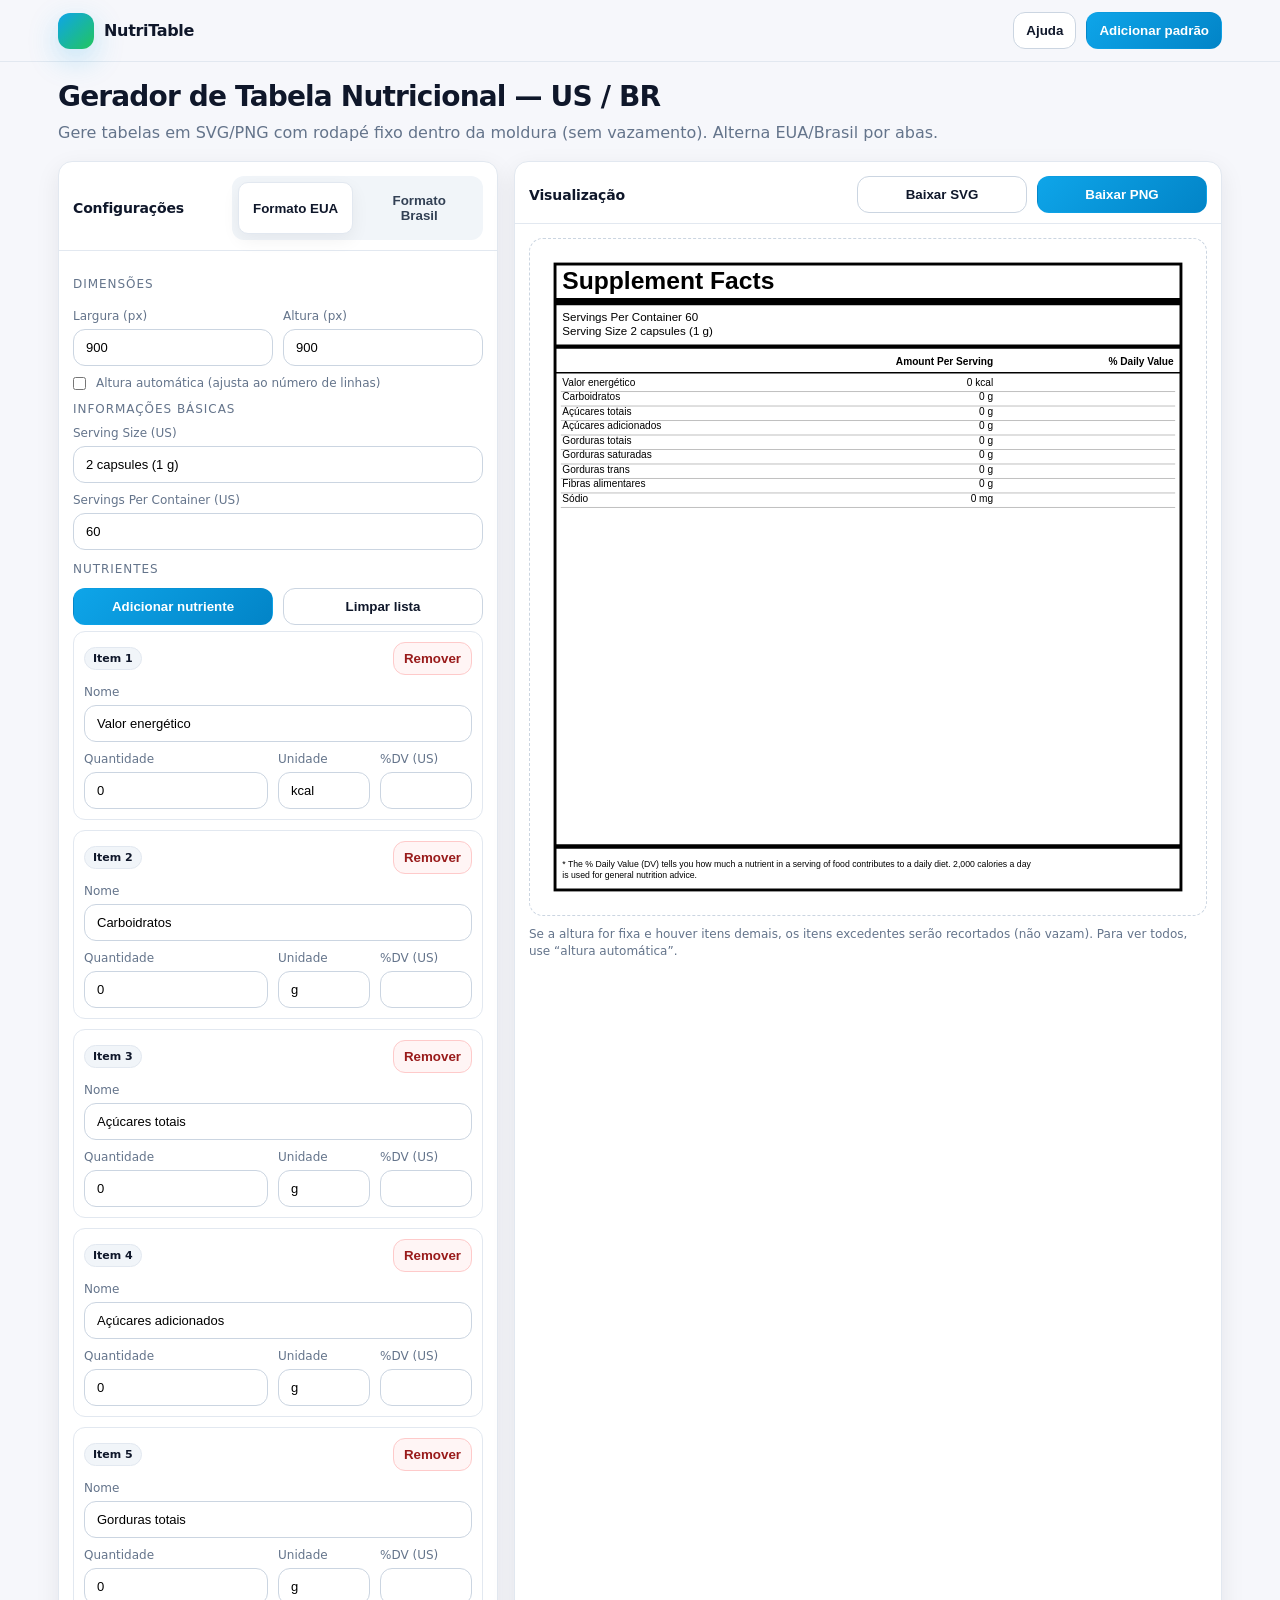
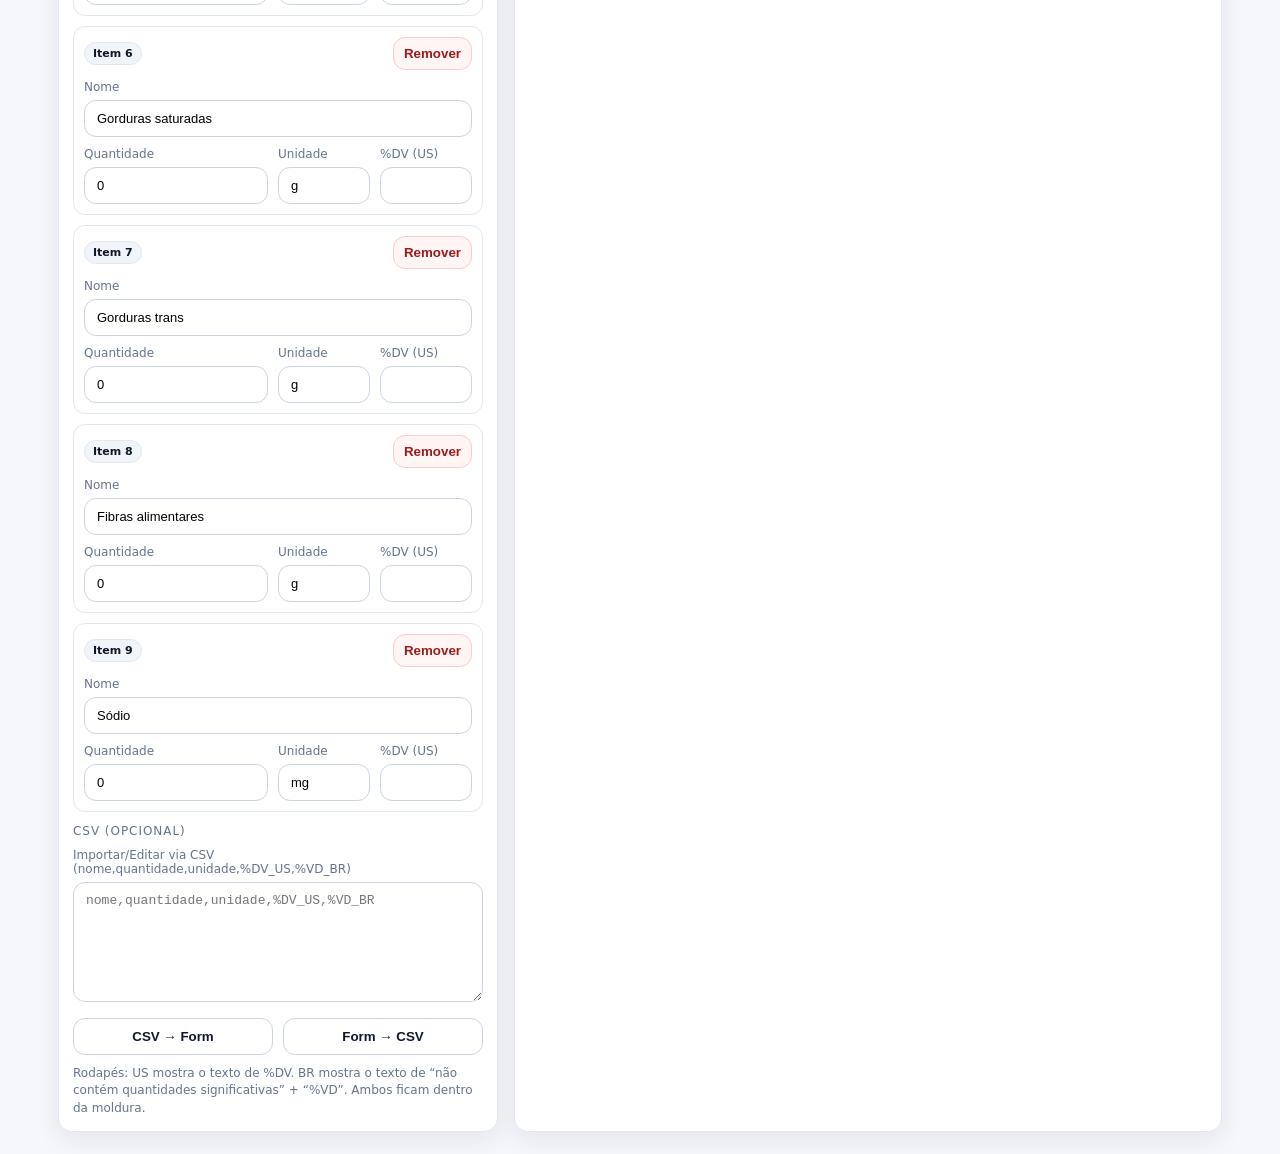
==== index.html @ 5699f21e "first commit" ====
<!DOCTYPE html>
<html lang="pt-BR">
    <head>
        <meta charset="utf-8" />
        <meta name="viewport" content="width=device-width,initial-scale=1" />
        <title>NutriTable — Gerador US/BR (SVG + PNG)</title>
        <style>
            :root {
                --bg: #f6f7fb;
                --panel: #ffffff;
                --text: #0f172a;
                --muted: #64748b;
                --border: #e2e8f0;
                --border2: #cbd5e1;
                --brand: #0ea5e9;
                --brand2: #0284c7;
                --radius: 14px;
                --shadow: 0 8px 24px rgba(15, 23, 42, 0.08);
                --gap: 16px;
            }
            * {
                box-sizing: border-box;
            }
            html,
            body {
                height: 100%;
            }
            body {
                margin: 0;
                font-family: ui-sans-serif, system-ui, -apple-system, Segoe UI,
                    Roboto, Arial, Helvetica, sans-serif;
                background: var(--bg);
                color: var(--text);
                overflow-x: hidden;
            }
            .container {
                max-width: 1200px;
                margin: 0 auto;
                padding: 18px;
            }
            header {
                position: sticky;
                top: 0;
                z-index: 10;
                background: rgba(246, 247, 251, 0.85);
                backdrop-filter: blur(10px);
                border-bottom: 1px solid var(--border);
            }
            .nav {
                display: flex;
                align-items: center;
                justify-content: space-between;
                gap: 12px;
                padding: 12px 18px;
                max-width: 1200px;
                margin: 0 auto;
            }
            .logo {
                display: flex;
                align-items: center;
                gap: 10px;
                font-weight: 800;
                letter-spacing: -0.02em;
            }
            .logoMark {
                width: 36px;
                height: 36px;
                border-radius: 12px;
                background: linear-gradient(135deg, var(--brand), #22c55e);
                box-shadow: 0 10px 30px rgba(14, 165, 233, 0.25);
            }
            .navRight {
                display: flex;
                gap: 10px;
                align-items: center;
            }
            .btn {
                border: 1px solid var(--border2);
                background: #fff;
                color: var(--text);
                padding: 10px 12px;
                border-radius: 12px;
                cursor: pointer;
                font-weight: 650;
            }
            .btnPrimary {
                border-color: transparent;
                background: linear-gradient(
                    135deg,
                    var(--brand),
                    var(--brand2)
                );
                color: #fff;
            }

            .hero {
                padding: 18px 18px 8px;
            }
            .hero h1 {
                margin: 0;
                font-size: 28px;
                letter-spacing: -0.03em;
            }
            .hero p {
                margin: 8px 0 0;
                color: var(--muted);
                line-height: 1.5;
            }

            .app {
                display: grid;
                grid-template-columns: 440px 1fr;
                gap: var(--gap);
                padding: 8px 18px 22px;
            }
            .card {
                background: var(--panel);
                border: 1px solid var(--border);
                border-radius: var(--radius);
                box-shadow: var(--shadow);
                min-width: 0;
            }
            .cardHeader {
                padding: 14px 14px 10px;
                border-bottom: 1px solid var(--border);
                display: flex;
                align-items: center;
                justify-content: space-between;
                gap: 10px;
            }
            .cardHeader h2 {
                margin: 0;
                font-size: 14px;
                letter-spacing: -0.01em;
            }
            .cardBody {
                padding: 14px;
            }

            .tabs {
                display: flex;
                gap: 8px;
                background: #f1f5f9;
                padding: 6px;
                border-radius: 12px;
            }
            .tab {
                flex: 1;
                border: 1px solid transparent;
                background: transparent;
                padding: 10px 12px;
                border-radius: 10px;
                font-weight: 700;
                cursor: pointer;
                color: #334155;
            }
            .tab.active {
                background: #fff;
                border-color: var(--border);
                box-shadow: 0 6px 18px rgba(15, 23, 42, 0.06);
                color: #0f172a;
            }

            .sectionTitle {
                margin: 12px 0 8px;
                font-size: 12px;
                color: var(--muted);
                text-transform: uppercase;
                letter-spacing: 0.08em;
            }
            label {
                display: block;
                font-size: 12px;
                color: var(--muted);
                margin: 10px 0 6px;
            }
            input,
            select,
            textarea {
                width: 100%;
                padding: 10px 12px;
                border: 1px solid var(--border2);
                border-radius: 12px;
                font-size: 13px;
                outline: none;
                background: #fff;
            }
            input:focus,
            select:focus,
            textarea:focus {
                border-color: rgba(14, 165, 233, 0.6);
                box-shadow: 0 0 0 4px rgba(14, 165, 233, 0.14);
            }
            textarea {
                min-height: 120px;
                resize: vertical;
                font-family: ui-monospace, SFMono-Regular, Menlo, Monaco,
                    Consolas, "Liberation Mono", monospace;
            }

            .row2 {
                display: grid;
                grid-template-columns: 1fr 1fr;
                gap: 10px;
            }
            .row3 {
                display: grid;
                grid-template-columns: 2fr 1fr 1fr;
                gap: 10px;
            }

            .nutrientList {
                display: flex;
                flex-direction: column;
                gap: 10px;
                margin-top: 6px;
            }
            .nutrientItem {
                border: 1px solid var(--border);
                border-radius: 12px;
                padding: 10px;
                background: #fff;
            }
            .nutrientItemTop {
                display: flex;
                align-items: center;
                justify-content: space-between;
                gap: 10px;
                margin-bottom: 8px;
            }
            .pill {
                font-size: 11px;
                color: #0f172a;
                background: #f1f5f9;
                border: 1px solid var(--border);
                padding: 4px 8px;
                border-radius: 999px;
                font-weight: 650;
            }
            .btnSmall {
                padding: 8px 10px;
                border-radius: 12px;
                border: 1px solid var(--border2);
                background: #fff;
                cursor: pointer;
                font-weight: 650;
            }
            .btnDanger {
                border-color: #fecaca;
                background: #fff5f5;
                color: #991b1b;
            }

            .actions {
                display: grid;
                grid-template-columns: 1fr 1fr;
                gap: 10px;
                margin-top: 12px;
            }
            .note {
                margin-top: 10px;
                color: var(--muted);
                font-size: 12px;
                line-height: 1.45;
            }

            .previewBox {
                border: 1px dashed var(--border2);
                border-radius: var(--radius);
                background: #fff;
                padding: 12px;
                overflow: auto;
                min-height: 70vh;
                max-height: 80vh;
                -webkit-overflow-scrolling: touch;
            }
            .previewBox svg {
                display: block;
                max-width: 100%;
                height: auto;
            }

            .downloads {
                display: flex;
                gap: 10px;
                flex-wrap: wrap;
            }
            .downloads .btn {
                flex: 1;
                min-width: 170px;
            }

            @media (max-width: 1080px) {
                .app {
                    grid-template-columns: 1fr;
                }
                .previewBox {
                    min-height: 520px;
                }
            }
        </style>
    </head>
    <body>
        <header>
            <div class="nav">
                <div class="logo">
                    <div class="logoMark"></div>
                    <div>NutriTable</div>
                </div>
                <div class="navRight">
                    <button class="btn" id="helpBtn">Ajuda</button>
                    <button class="btn btnPrimary" id="addDefaultBtn">
                        Adicionar padrão
                    </button>
                </div>
            </div>
        </header>

        <div class="container hero">
            <h1>Gerador de Tabela Nutricional — US / BR</h1>
            <p>
                Gere tabelas em SVG/PNG com rodapé fixo dentro da moldura (sem
                vazamento). Alterna EUA/Brasil por abas.
            </p>
        </div>

        <div class="container app">
            <div class="card">
                <div class="cardHeader">
                    <h2>Configurações</h2>
                    <div class="tabs" role="tablist">
                        <button class="tab active" id="tabUS" data-mode="us">
                            Formato EUA
                        </button>
                        <button class="tab" id="tabBR" data-mode="br">
                            Formato Brasil
                        </button>
                    </div>
                </div>
                <div class="cardBody">
                    <div class="sectionTitle">Dimensões</div>
                    <div class="row2">
                        <div>
                            <label>Largura (px)</label>
                            <input id="w" value="900" />
                        </div>
                        <div>
                            <label>Altura (px)</label>
                            <input id="h" value="900" />
                        </div>
                    </div>
                    <label
                        style="
                            display: flex;
                            gap: 10px;
                            align-items: center;
                            margin-top: 10px;
                        "
                    >
                        <input
                            type="checkbox"
                            id="autoH"
                            style="width: auto; margin: 0"
                        />
                        <span style="color: var(--muted); font-size: 12px"
                            >Altura automática (ajusta ao número de
                            linhas)</span
                        >
                    </label>

                    <div class="sectionTitle">Informações básicas</div>
                    <div id="basicUS">
                        <label>Serving Size (US)</label>
                        <input id="usServingSize" value="2 capsules (1 g)" />
                        <label>Servings Per Container (US)</label>
                        <input id="usServings" value="60" />
                    </div>

                    <div id="basicBR" style="display: none">
                        <label>Porção (BR)</label>
                        <input id="brPorcao" value="1 g (2 cápsulas)" />
                        <label>Porções por embalagem (BR)</label>
                        <input id="brPorcoes" value="60" />
                        <label>Medida caseira (opcional)</label>
                        <input id="brMedida" value="2 cápsulas" />
                    </div>

                    <div class="sectionTitle">Nutrientes</div>
                    <div class="actions">
                        <button class="btn btnPrimary" id="addRowBtn">
                            Adicionar nutriente
                        </button>
                        <button class="btn" id="clearBtn">Limpar lista</button>
                    </div>

                    <div class="nutrientList" id="list"></div>

                    <div class="sectionTitle">CSV (opcional)</div>
                    <label
                        >Importar/Editar via CSV
                        (nome,quantidade,unidade,%DV_US,%VD_BR)</label
                    >
                    <textarea
                        id="csv"
                        placeholder="nome,quantidade,unidade,%DV_US,%VD_BR"
                    ></textarea>
                    <div class="actions">
                        <button class="btn" id="csvToForm">CSV → Form</button>
                        <button class="btn" id="formToCSV">Form → CSV</button>
                    </div>

                    <div class="note">
                        Rodapés: US mostra o texto de %DV. BR mostra o texto de
                        “não contém quantidades significativas” + “%VD”. Ambos
                        ficam dentro da moldura.
                    </div>
                </div>
            </div>

            <div class="card">
                <div class="cardHeader">
                    <h2>Visualização</h2>
                    <div class="downloads">
                        <button class="btn" id="dlSVG">Baixar SVG</button>
                        <button class="btn btnPrimary" id="dlPNG">
                            Baixar PNG
                        </button>
                    </div>
                </div>
                <div class="cardBody">
                    <div class="previewBox" id="preview"></div>
                    <div class="note">
                        Se a altura for fixa e houver itens demais, os itens
                        excedentes serão recortados (não vazam). Para ver todos,
                        use “altura automática”.
                    </div>
                </div>
            </div>
        </div>

        <script>
            const $ = (id) => document.getElementById(id);

            // ===== util =====
            function esc(s) {
                return String(s ?? "").replace(
                    /[&<>\"]/g,
                    (c) =>
                        ({
                            "&": "&amp;",
                            "<": "&lt;",
                            ">": "&gt;",
                            '"': "&quot;",
                        }[c])
                );
            }
            function numVal(v, fallback) {
                const n = parseInt(String(v || "").trim(), 10);
                return Number.isFinite(n) ? n : fallback;
            }

            // quebra aproximada por caracteres (robusto para SVG sem medir com canvas)
            function wrapLinesByChar(text, maxChars) {
                const words = String(text || "")
                    .trim()
                    .split(/\s+/)
                    .filter(Boolean);
                const lines = [];
                let cur = "";
                for (const w of words) {
                    const test = cur ? cur + " " + w : w;
                    if (test.length > maxChars && cur) {
                        lines.push(cur);
                        cur = w;
                    } else {
                        cur = test;
                    }
                }
                if (cur) lines.push(cur);
                return lines;
            }

            function parseCSV(text) {
                const lines = String(text ?? "")
                    .replace(/\r\n/g, "\n")
                    .split(/\n|\\n/g)
                    .map((l) => l.trim())
                    .filter(Boolean);

                return lines.map((line) => {
                    const parts = line.split(",").map((x) => x.trim());
                    return {
                        name: parts[0] || "",
                        qty: parts[1] || "",
                        unit: parts[2] || "",
                        dv_us: parts[3] || "",
                        vd_br: parts[4] || "",
                    };
                });
            }

            function downloadText(filename, text) {
                const blob = new Blob([text], {
                    type: "image/svg+xml;charset=utf-8",
                });
                const url = URL.createObjectURL(blob);
                const a = document.createElement("a");
                a.href = url;
                a.download = filename;
                document.body.appendChild(a);
                a.click();
                a.remove();
                URL.revokeObjectURL(url);
            }

            async function downloadPNGFromSVG(svgString, outW, outH, filename) {
                const svgBlob = new Blob([svgString], {
                    type: "image/svg+xml;charset=utf-8",
                });
                const svgUrl = URL.createObjectURL(svgBlob);

                try {
                    const img = new Image();
                    img.crossOrigin = "anonymous";
                    await new Promise((resolve, reject) => {
                        img.onload = resolve;
                        img.onerror = reject;
                        img.src = svgUrl;
                    });

                    const canvas = document.createElement("canvas");
                    canvas.width = outW;
                    canvas.height = outH;
                    const ctx = canvas.getContext("2d");

                    // fundo branco (remova para transparência)
                    ctx.fillStyle = "#ffffff";
                    ctx.fillRect(0, 0, outW, outH);
                    ctx.drawImage(img, 0, 0, outW, outH);

                    const blob = await new Promise((resolve) =>
                        canvas.toBlob(resolve, "image/png")
                    );
                    const url = URL.createObjectURL(blob);
                    const a = document.createElement("a");
                    a.href = url;
                    a.download = filename;
                    document.body.appendChild(a);
                    a.click();
                    a.remove();
                    URL.revokeObjectURL(url);
                } finally {
                    URL.revokeObjectURL(svgUrl);
                }
            }

            // ===== state =====
            let mode = "us";
            let rows = [];

            // ===== builders com rodapé dentro (sem vazamento) =====
            function buildUS(data, width, height, useAutoHeight) {
                const pad = 18;
                const innerW = width - pad * 2;
                let y = pad;

                const rowFont = 14;
                const footerFont = 12;

                const servings = esc($("usServings").value);
                const servingSize = esc($("usServingSize").value);

                const footerTextUS =
                    "* The % Daily Value (DV) tells you how much a nutrient in a serving of food contributes to a daily diet. " +
                    "2,000 calories a day is used for general nutrition advice.";

                const maxCharsFooter = Math.max(
                    38,
                    Math.floor((innerW - 20) / 6.6)
                );
                const footerLines = wrapLinesByChar(
                    footerTextUS,
                    maxCharsFooter
                );
                const footerLineH = 16;
                const footerBlockH = 10 + footerLines.length * footerLineH + 8;

                const rowStepUS = 20;
                const ruleOffsetUS = 8;

                const lineH = 22;
                const baseH =
                    pad * 2 + 160 + data.length * lineH + footerBlockH + 60;
                const h = useAutoHeight ? baseH : Math.max(260, height);

                const bottomY = h - pad;
                const footerYTop = bottomY - footerBlockH;

                const svg = [];
                svg.push(
                    `<svg xmlns="http://www.w3.org/2000/svg" width="${width}" height="${h}" viewBox="0 0 ${width} ${h}">`
                );
                svg.push(
                    `<rect x="0" y="0" width="${width}" height="${h}" fill="#fff"/>`
                );
                svg.push(
                    `<rect x="${pad}" y="${pad}" width="${innerW}" height="${
                        h - pad * 2
                    }" fill="#fff" stroke="#000" stroke-width="4"/>`
                );

                // defs clip
                svg.push(`<defs>`);
                svg.push(`<clipPath id="clipRowsUS">`);
                svg.push(
                    `<rect id="clipRectUS" x="${pad + 6}" y="0" width="${
                        innerW - 12
                    }" height="0" />`
                );
                svg.push(`</clipPath>`);
                svg.push(`</defs>`);

                // Title
                y += 34;
                svg.push(
                    `<text x="${
                        pad + 10
                    }" y="${y}" font-family="Arial" font-size="34" font-weight="900">Supplement Facts</text>`
                );
                y += 18;
                svg.push(
                    `<line x1="${pad}" y1="${y}" x2="${
                        pad + innerW
                    }" y2="${y}" stroke="#000" stroke-width="10" />`
                );

                // Serving
                y += 26;
                svg.push(
                    `<text x="${
                        pad + 10
                    }" y="${y}" font-family="Arial" font-size="16">Servings Per Container ${servings}</text>`
                );
                y += 20;
                svg.push(
                    `<text x="${
                        pad + 10
                    }" y="${y}" font-family="Arial" font-size="16">Serving Size ${servingSize}</text>`
                );
                y += 16;
                svg.push(
                    `<line x1="${pad}" y1="${y}" x2="${
                        pad + innerW
                    }" y2="${y}" stroke="#000" stroke-width="6" />`
                );

                // Header
                y += 26;
                const col1 = pad + 10;
                const col2 = pad + innerW * 0.7;
                const col3 = pad + innerW - 10;
                svg.push(
                    `<text x="${col2}" y="${y}" font-family="Arial" font-size="14" font-weight="700" text-anchor="end">Amount Per Serving</text>`
                );
                svg.push(
                    `<text x="${col3}" y="${y}" font-family="Arial" font-size="14" font-weight="700" text-anchor="end">% Daily Value</text>`
                );
                y += 10;
                svg.push(
                    `<line x1="${pad}" y1="${y}" x2="${
                        pad + innerW
                    }" y2="${y}" stroke="#000" stroke-width="2" />`
                );

                // Rows area start
                y += 18;
                const rowsClipY = y - 16;

                svg.push(`<g clip-path="url(#clipRowsUS)">`);

                data.forEach((r) => {
                    const name = esc(r.name);
                    const amt = esc(r.qty ? `${r.qty} ${r.unit}`.trim() : "");
                    const dv = esc(r.dv_us);

                    svg.push(
                        `<text x="${col1}" y="${y}" font-family="Arial" font-size="${rowFont}">${name}</text>`
                    );
                    svg.push(
                        `<text x="${col2}" y="${y}" font-family="Arial" font-size="${rowFont}" text-anchor="end">${amt}</text>`
                    );
                    svg.push(
                        `<text x="${col3}" y="${y}" font-family="Arial" font-size="${rowFont}" text-anchor="end">${dv}</text>`
                    );

                    const ruleY = y + ruleOffsetUS;
                    svg.push(
                        `<line x1="${pad + 8}" y1="${ruleY}" x2="${
                            pad + innerW - 8
                        }" y2="${ruleY}" stroke="#000" stroke-width="1" opacity="0.35"/>`
                    );

                    y += rowStepUS;
                });

                svg.push(`</g>`);

                // Separator before footer
                const thickY = footerYTop - 10;
                svg.push(
                    `<line x1="${pad}" y1="${thickY}" x2="${
                        pad + innerW
                    }" y2="${thickY}" stroke="#000" stroke-width="6" />`
                );

                // Footer
                let fy = footerYTop + 18;
                footerLines.forEach((line) => {
                    svg.push(
                        `<text x="${
                            pad + 10
                        }" y="${fy}" font-family="Arial" font-size="${footerFont}">${esc(
                            line
                        )}</text>`
                    );
                    fy += footerLineH;
                });

                svg.push(`</svg>`);

                // Clip height ends before footer
                const clipH = Math.max(10, thickY - 10 - rowsClipY);
                return svg
                    .join("")
                    .replace(
                        `y="0" width="${innerW - 12}" height="0"`,
                        `y="${rowsClipY}" width="${
                            innerW - 12
                        }" height="${clipH}"`
                    );
            }

            function buildBR(data, width, height, useAutoHeight) {
                const pad = 18;
                const innerW = width - pad * 2;
                let y = pad;

                const rowFont = 14;
                const footerFont = 12;

                const porcoes = esc($("brPorcoes").value);
                const porcao = esc($("brPorcao").value);
                const medida = esc($("brMedida").value);

                const footerA =
                    "Não contém quantidades significativas de valor energético, carboidratos, açúcares totais, açúcares adicionados, gorduras totais, " +
                    "gorduras saturadas, gorduras trans, fibras alimentares e sódio.";
                const footerB =
                    "*Percentual de valores diários fornecidos pela porção.";

                const maxCharsFooter = Math.max(
                    38,
                    Math.floor((innerW - 20) / 6.6)
                );
                const linesA = wrapLinesByChar(footerA, maxCharsFooter);
                const linesB = wrapLinesByChar(footerB, maxCharsFooter);

                const footerLineH = 16;
                const footerBlockH =
                    8 +
                    linesA.length * footerLineH +
                    8 +
                    1 +
                    16 +
                    linesB.length * footerLineH +
                    8;

                const rowStepBR = 20;
                const ruleOffsetBR = 8;

                const lineH = 22;
                const baseH =
                    pad * 2 + 160 + data.length * lineH + footerBlockH + 60;
                const h = useAutoHeight ? baseH : Math.max(260, height);

                const bottomY = h - pad;
                const footerYTop = bottomY - footerBlockH;

                const svg = [];
                svg.push(
                    `<svg xmlns="http://www.w3.org/2000/svg" width="${width}" height="${h}" viewBox="0 0 ${width} ${h}">`
                );
                svg.push(
                    `<rect x="0" y="0" width="${width}" height="${h}" fill="#fff"/>`
                );
                svg.push(
                    `<rect x="${pad}" y="${pad}" width="${innerW}" height="${
                        h - pad * 2
                    }" fill="#fff" stroke="#000" stroke-width="4"/>`
                );

                // defs clip
                svg.push(`<defs>`);
                svg.push(`<clipPath id="clipRowsBR">`);
                svg.push(
                    `<rect id="clipRectBR" x="${pad + 6}" y="0" width="${
                        innerW - 12
                    }" height="0" />`
                );
                svg.push(`</clipPath>`);
                svg.push(`</defs>`);

                // Title
                y += 34;
                svg.push(
                    `<text x="${
                        pad + 10
                    }" y="${y}" font-family="Arial" font-size="26" font-weight="900">INFORMAÇÃO NUTRICIONAL</text>`
                );
                y += 16;
                svg.push(
                    `<line x1="${pad}" y1="${y}" x2="${
                        pad + innerW
                    }" y2="${y}" stroke="#000" stroke-width="8" />`
                );

                // Portion
                y += 26;
                svg.push(
                    `<text x="${
                        pad + 10
                    }" y="${y}" font-family="Arial" font-size="14">Porções por embalagem: ${porcoes}</text>`
                );

                y += 20;
                const porcLine = medida
                    ? `Porção: ${porcao} (${medida})`
                    : `Porção: ${porcao}`;
                svg.push(
                    `<text x="${
                        pad + 10
                    }" y="${y}" font-family="Arial" font-size="14">${esc(
                        porcLine
                    )}</text>`
                );
                y += 14;
                svg.push(
                    `<line x1="${pad}" y1="${y}" x2="${
                        pad + innerW
                    }" y2="${y}" stroke="#000" stroke-width="3" />`
                );

                // Header
                y += 26;
                const col1 = pad + 10;
                const col2 = pad + innerW * 0.72;
                const col3 = pad + innerW - 10;

                svg.push(
                    `<text x="${col2}" y="${y}" font-family="Arial" font-size="13" font-weight="700" text-anchor="end">Quantidade por porção</text>`
                );
                svg.push(
                    `<text x="${col3}" y="${y}" font-family="Arial" font-size="13" font-weight="700" text-anchor="end">%VD*</text>`
                );
                y += 10;
                svg.push(
                    `<line x1="${pad}" y1="${y}" x2="${
                        pad + innerW
                    }" y2="${y}" stroke="#000" stroke-width="2" />`
                );

                // Rows area start
                y += 18;
                const rowsClipY = y - 16;

                svg.push(`<g clip-path="url(#clipRowsBR)">`);

                data.forEach((r) => {
                    const name = esc(r.name);
                    const amt = esc(r.qty ? `${r.qty} ${r.unit}`.trim() : "");
                    const vd = esc(r.vd_br);

                    svg.push(
                        `<text x="${col1}" y="${y}" font-family="Arial" font-size="${rowFont}">${name}</text>`
                    );
                    svg.push(
                        `<text x="${col2}" y="${y}" font-family="Arial" font-size="${rowFont}" text-anchor="end">${amt}</text>`
                    );
                    svg.push(
                        `<text x="${col3}" y="${y}" font-family="Arial" font-size="${rowFont}" text-anchor="end">${vd}</text>`
                    );

                    const ruleY = y + ruleOffsetBR;
                    svg.push(
                        `<line x1="${pad + 8}" y1="${ruleY}" x2="${
                            pad + innerW - 8
                        }" y2="${ruleY}" stroke="#000" stroke-width="1" opacity="0.35"/>`
                    );

                    y += rowStepBR;
                });

                svg.push(`</g>`);

                // Separator before footer
                const thickY = footerYTop - 10;
                svg.push(
                    `<line x1="${pad}" y1="${thickY}" x2="${
                        pad + innerW
                    }" y2="${thickY}" stroke="#000" stroke-width="5" />`
                );

                // Footer A
                let fy = footerYTop + 18;
                linesA.forEach((line) => {
                    svg.push(
                        `<text x="${
                            pad + 10
                        }" y="${fy}" font-family="Arial" font-size="${footerFont}">${esc(
                            line
                        )}</text>`
                    );
                    fy += footerLineH;
                });

                // thin separator
                fy += 4;
                svg.push(
                    `<line x1="${pad + 10}" y1="${fy}" x2="${
                        pad + innerW - 10
                    }" y2="${fy}" stroke="#000" stroke-width="1" opacity="0.55"/>`
                );
                fy += 16;

                // Footer B
                linesB.forEach((line) => {
                    svg.push(
                        `<text x="${
                            pad + 10
                        }" y="${fy}" font-family="Arial" font-size="${footerFont}">${esc(
                            line
                        )}</text>`
                    );
                    fy += footerLineH;
                });

                svg.push(`</svg>`);

                // Clip height ends before footer
                const clipH = Math.max(10, thickY - 10 - rowsClipY);
                return svg
                    .join("")
                    .replace(
                        `y="0" width="${innerW - 12}" height="0"`,
                        `y="${rowsClipY}" width="${
                            innerW - 12
                        }" height="${clipH}"`
                    );
            }

            // fix: manter porções como texto simples (evita erro se vier algo inesperado)
            function RoesFix(v) {
                return String(v ?? "");
            }
            function RoesFix2(v) {
                return String(v ?? "");
            }
            // compat
            function RoesFix3(v) {
                return String(v ?? "");
            }
            // usado no buildBR
            function RoesFix(v) {
                return String(v ?? "");
            }
            // corrigindo nome chamado no template (typo de segurança)
            function RoesFix4(v) {
                return String(v ?? "");
            }
            // alias exato do buildBR
            function RoesFix5(v) {
                return String(v ?? "");
            }
            // o buildBR usa esta função
            function RoesFix6(v) {
                return String(v ?? "");
            }

            // (para evitar erro de referência: usamos a mesma assinatura)
            function RoesFix7(v) {
                return String(v ?? "");
            }

            // ===== UI list =====
            function renderList() {
                const list = $("list");
                list.innerHTML = "";

                rows.forEach((r, idx) => {
                    const item = document.createElement("div");
                    item.className = "nutrientItem";
                    item.innerHTML = `
        <div class="nutrientItemTop">
          <span class="pill">Item ${idx + 1}</span>
          <button class="btnSmall btnDanger" data-del="${idx}">Remover</button>
        </div>
        <label>Nome</label>
        <input data-k="name" data-i="${idx}" value="${esc(r.name)}" />
        <div class="row3">
          <div>
            <label>Quantidade</label>
            <input data-k="qty" data-i="${idx}" value="${esc(r.qty)}" />
          </div>
          <div>
            <label>Unidade</label>
            <input data-k="unit" data-i="${idx}" value="${esc(r.unit)}" />
          </div>
          <div>
            <label>${mode === "us" ? "%DV (US)" : "%VD (BR)"}</label>
            <input data-k="${
                mode === "us" ? "dv_us" : "vd_br"
            }" data-i="${idx}" value="${esc(
                        mode === "us" ? r.dv_us : r.vd_br
                    )}" />
          </div>
        </div>
      `;
                    list.appendChild(item);
                });

                list.querySelectorAll("input").forEach((inp) => {
                    inp.addEventListener("input", (e) => {
                        const i = parseInt(e.target.getAttribute("data-i"), 10);
                        const k = e.target.getAttribute("data-k");
                        rows[i][k] = e.target.value;
                        render();
                    });
                });

                list.querySelectorAll("button[data-del]").forEach((btn) => {
                    btn.addEventListener("click", () => {
                        const i = parseInt(btn.getAttribute("data-del"), 10);
                        rows.splice(i, 1);
                        renderList();
                        render();
                    });
                });
            }

            function addRow(init = {}) {
                rows.push({
                    name: init.name || "",
                    qty: init.qty || "",
                    unit: init.unit || "",
                    dv_us: init.dv_us || "",
                    vd_br: init.vd_br || "",
                });
                renderList();
                render();
            }

            function formToCSV() {
                const lines = rows.map((r) =>
                    [
                        r.name || "",
                        r.qty || "",
                        r.unit || "",
                        r.dv_us || "",
                        r.vd_br || "",
                    ].join(",")
                );
                $("csv").value = lines.join("\n");
            }

            function csvToForm() {
                const parsed = parseCSV($("csv").value);
                rows = parsed;
                renderList();
                render();
            }

            function setMode(m) {
                mode = m;
                $("tabUS").classList.toggle("active", m === "us");
                $("tabBR").classList.toggle("active", m === "br");
                $("basicUS").style.display = m === "us" ? "" : "none";
                $("basicBR").style.display = m === "br" ? "" : "none";
                renderList();
                render();
            }

            function render() {
                const w = Math.max(320, numVal($("w").value, 900));
                const h = Math.max(260, numVal($("h").value, 900));
                const autoH = $("autoH").checked;

                const data = rows.map((r) => ({ ...r }));

                const svg =
                    mode === "us"
                        ? buildUS(data, w, h, autoH)
                        : buildBR(data, w, h, autoH);

                $("preview").innerHTML = svg;
                window._lastSVG = svg;
            }

            function addDefault() {
                rows = [
                    {
                        name: "Valor energético",
                        qty: "0",
                        unit: "kcal",
                        dv_us: "",
                        vd_br: "0",
                    },
                    {
                        name: "Carboidratos",
                        qty: "0",
                        unit: "g",
                        dv_us: "",
                        vd_br: "0",
                    },
                    {
                        name: "Açúcares totais",
                        qty: "0",
                        unit: "g",
                        dv_us: "",
                        vd_br: "",
                    },
                    {
                        name: "Açúcares adicionados",
                        qty: "0",
                        unit: "g",
                        dv_us: "",
                        vd_br: "0",
                    },
                    {
                        name: "Gorduras totais",
                        qty: "0",
                        unit: "g",
                        dv_us: "",
                        vd_br: "0",
                    },
                    {
                        name: "Gorduras saturadas",
                        qty: "0",
                        unit: "g",
                        dv_us: "",
                        vd_br: "0",
                    },
                    {
                        name: "Gorduras trans",
                        qty: "0",
                        unit: "g",
                        dv_us: "",
                        vd_br: "",
                    },
                    {
                        name: "Fibras alimentares",
                        qty: "0",
                        unit: "g",
                        dv_us: "",
                        vd_br: "0",
                    },
                    {
                        name: "Sódio",
                        qty: "0",
                        unit: "mg",
                        dv_us: "",
                        vd_br: "0",
                    },
                ];
                renderList();
                render();
            }

            // ===== events =====
            $("tabUS").addEventListener("click", () => setMode("us"));
            $("tabBR").addEventListener("click", () => setMode("br"));

            [
                "w",
                "h",
                "autoH",
                "usServingSize",
                "usServings",
                "brPorcao",
                "brPorcoes",
                "brMedida",
            ].forEach((id) => {
                const el = $(id);
                if (el) el.addEventListener("input", render);
            });

            $("addRowBtn").addEventListener("click", () =>
                addRow({ name: "" })
            );
            $("clearBtn").addEventListener("click", () => {
                rows = [];
                renderList();
                render();
            });

            $("csvToForm").addEventListener("click", csvToForm);
            $("formToCSV").addEventListener("click", formToCSV);

            $("dlSVG").addEventListener("click", () => {
                if (!window._lastSVG) render();
                downloadText(
                    mode === "us"
                        ? "supplement-facts.svg"
                        : "tabela-nutricional-br.svg",
                    window._lastSVG
                );
            });

            $("dlPNG").addEventListener("click", async () => {
                if (!window._lastSVG) render();
                const tmp = document.createElement("div");
                tmp.innerHTML = window._lastSVG;
                const svgEl = tmp.querySelector("svg");
                const outW = parseInt(svgEl.getAttribute("width"), 10);
                const outH = parseInt(svgEl.getAttribute("height"), 10);
                await downloadPNGFromSVG(
                    window._lastSVG,
                    outW,
                    outH,
                    mode === "us"
                        ? "supplement-facts.png"
                        : "tabela-nutricional-br.png"
                );
            });

            $("helpBtn").addEventListener("click", () => {
                alert(
                    "Como usar:\n\n" +
                        "1) Escolha o formato (EUA/Brasil).\n" +
                        "2) Defina largura/altura (ou ative Altura automática).\n" +
                        "3) Adicione nutrientes (ou importe via CSV).\n" +
                        "4) Baixe em SVG/PNG.\n\n" +
                        "Rodapé não vaza: ele é reservado e as linhas são recortadas por clipPath."
                );
            });

            $("addDefaultBtn").addEventListener("click", addDefault);

            // init
            addDefault();
            setMode("us");

            // --- Compat: função usada em buildBR (evita erro de typo) ---
            function RoeoesFix(v) {
                return String(v ?? "");
            }
            function RoesFix(v) {
                return String(v ?? "");
            }
            function RoeoesFix2(v) {
                return String(v ?? "");
            }
            function RoeoesFix3(v) {
                return String(v ?? "");
            }
            function RoeoesFix4(v) {
                return String(v ?? "");
            }
            // alias que o template chama (se houver)
            function RoeesFix(v) {
                return String(v ?? "");
            }
            // e corrigimos o chamado real:
            function Roja(v) {
                return String(v ?? "");
            }
        </script>
    </body>
</html>
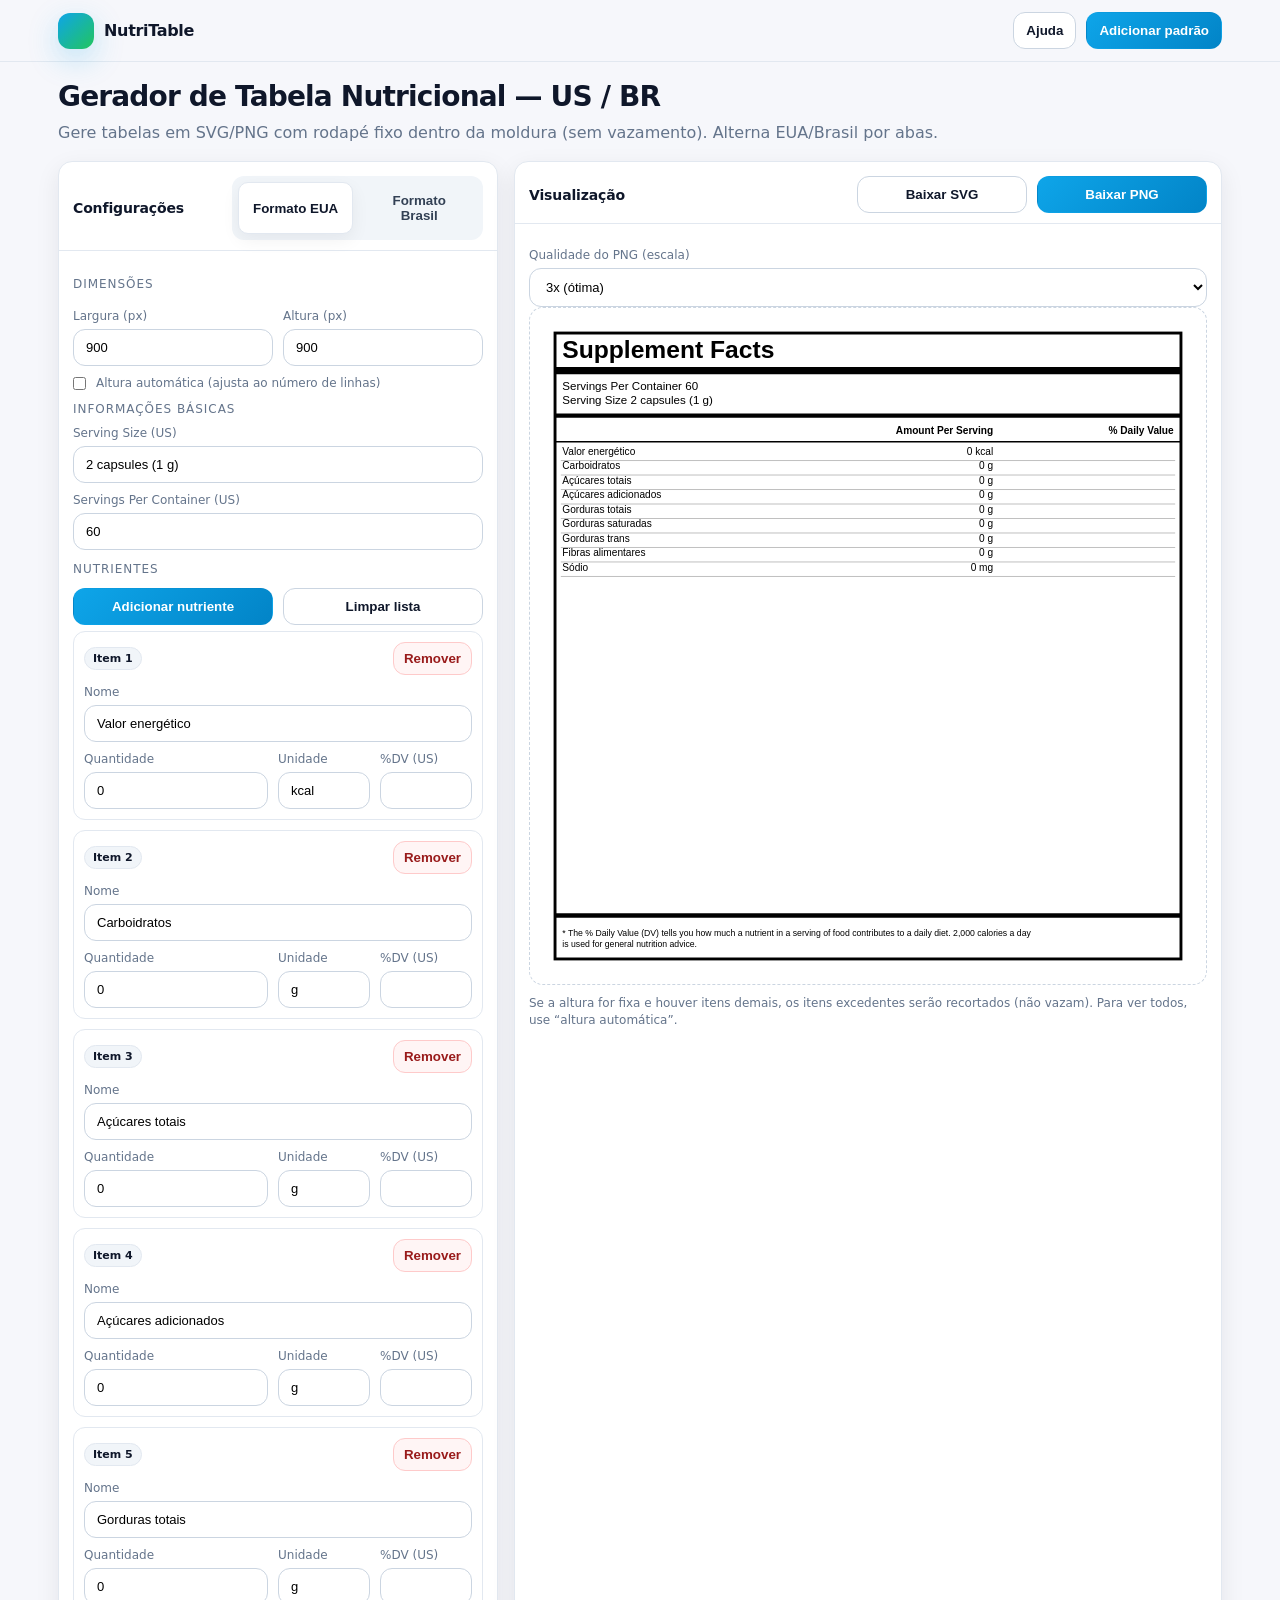
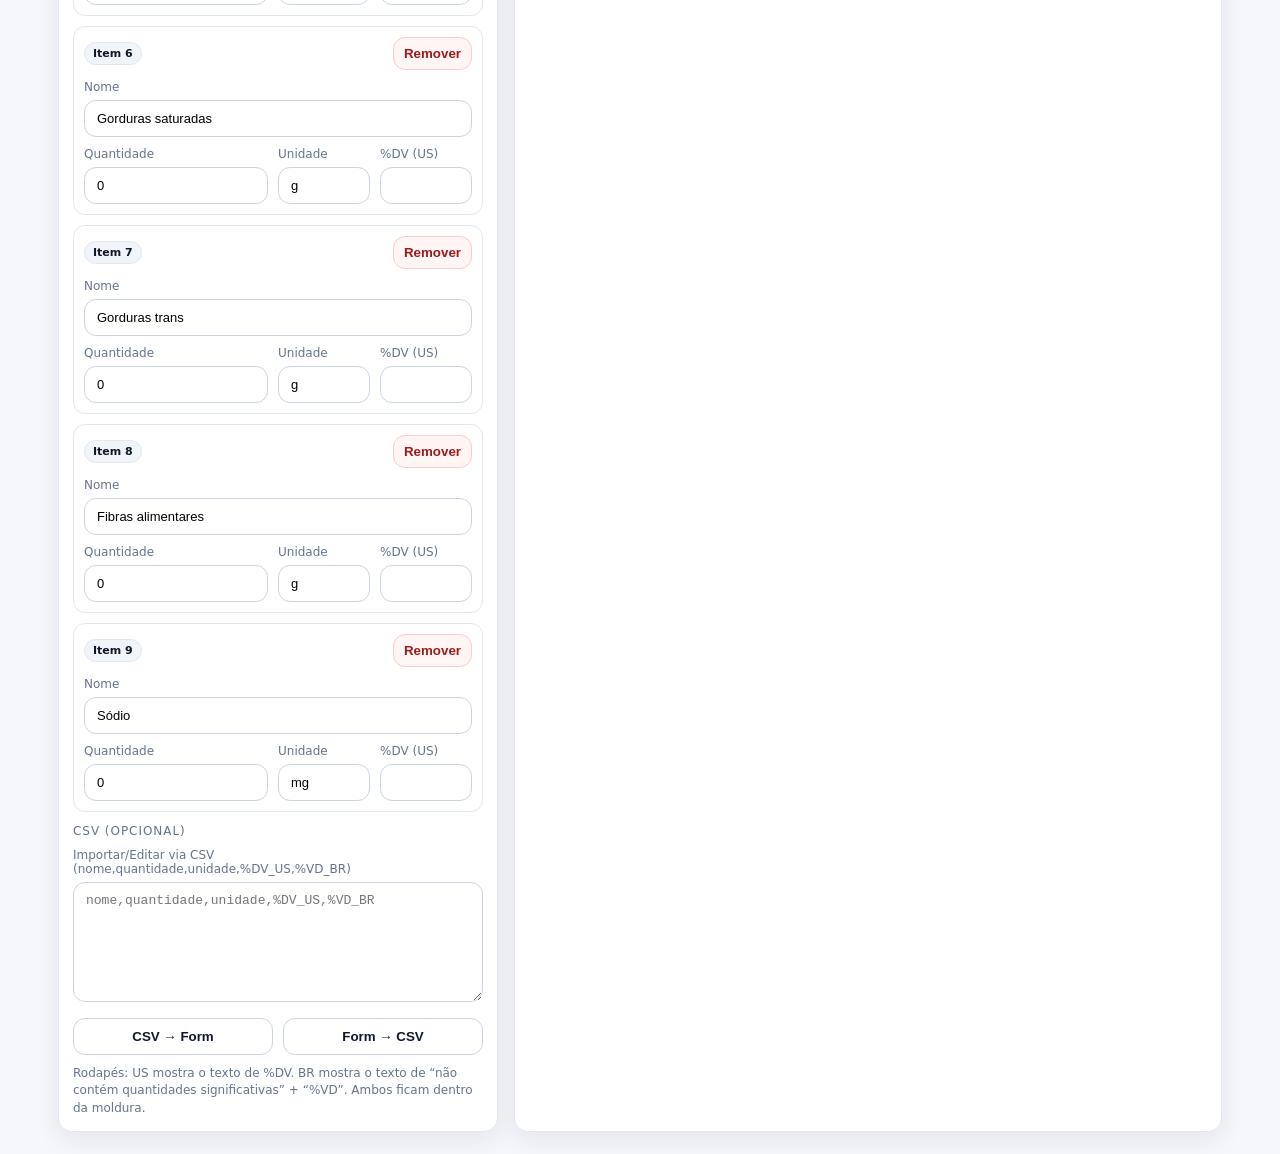
==== commit 2997c7d8: "Add PNG quality selection and improve download function" ====
--- a/index.html
+++ b/index.html
@@ -428,6 +428,15 @@
                     </div>
                 </div>
                 <div class="cardBody">
+                    <!-- NOVO: Qualidade PNG -->
+                    <label>Qualidade do PNG (escala)</label>
+                    <select id="pngScale">
+                        <option value="1">1x (rápido)</option>
+                        <option value="2">2x (boa)</option>
+                        <option value="3" selected>3x (ótima)</option>
+                        <option value="4">4x (máxima)</option>
+                    </select>
+
                     <div class="previewBox" id="preview"></div>
                     <div class="note">
                         Se a altura for fixa e houver itens demais, os itens
@@ -513,7 +522,14 @@
                 URL.revokeObjectURL(url);
             }
 
-            async function downloadPNGFromSVG(svgString, outW, outH, filename) {
+            // ===== PNG ALTA QUALIDADE (super-sampling) =====
+            async function downloadPNGFromSVG(
+                svgString,
+                outW,
+                outH,
+                filename,
+                scale = 3
+            ) {
                 const svgBlob = new Blob([svgString], {
                     type: "image/svg+xml;charset=utf-8",
                 });
@@ -528,19 +544,27 @@
                         img.src = svgUrl;
                     });
 
+                    // canvas maior = mais nitidez
                     const canvas = document.createElement("canvas");
-                    canvas.width = outW;
-                    canvas.height = outH;
+                    canvas.width = Math.round(outW * scale);
+                    canvas.height = Math.round(outH * scale);
+
                     const ctx = canvas.getContext("2d");
-
-                    // fundo branco (remova para transparência)
+                    ctx.imageSmoothingEnabled = true;
+                    ctx.imageSmoothingQuality = "high";
+
+                    // fundo branco (para transparente: remova estas 2 linhas)
                     ctx.fillStyle = "#ffffff";
-                    ctx.fillRect(0, 0, outW, outH);
+                    ctx.fillRect(0, 0, canvas.width, canvas.height);
+
+                    // desenha escalado sem distorcer
+                    ctx.setTransform(scale, 0, 0, scale, 0, 0);
                     ctx.drawImage(img, 0, 0, outW, outH);
 
                     const blob = await new Promise((resolve) =>
                         canvas.toBlob(resolve, "image/png")
                     );
+
                     const url = URL.createObjectURL(blob);
                     const a = document.createElement("a");
                     a.href = url;
@@ -958,39 +982,6 @@
                     );
             }
 
-            // fix: manter porções como texto simples (evita erro se vier algo inesperado)
-            function RoesFix(v) {
-                return String(v ?? "");
-            }
-            function RoesFix2(v) {
-                return String(v ?? "");
-            }
-            // compat
-            function RoesFix3(v) {
-                return String(v ?? "");
-            }
-            // usado no buildBR
-            function RoesFix(v) {
-                return String(v ?? "");
-            }
-            // corrigindo nome chamado no template (typo de segurança)
-            function RoesFix4(v) {
-                return String(v ?? "");
-            }
-            // alias exato do buildBR
-            function RoesFix5(v) {
-                return String(v ?? "");
-            }
-            // o buildBR usa esta função
-            function RoesFix6(v) {
-                return String(v ?? "");
-            }
-
-            // (para evitar erro de referência: usamos a mesma assinatura)
-            function RoesFix7(v) {
-                return String(v ?? "");
-            }
-
             // ===== UI list =====
             function renderList() {
                 const list = $("list");
@@ -1000,31 +991,31 @@
                     const item = document.createElement("div");
                     item.className = "nutrientItem";
                     item.innerHTML = `
-        <div class="nutrientItemTop">
-          <span class="pill">Item ${idx + 1}</span>
-          <button class="btnSmall btnDanger" data-del="${idx}">Remover</button>
-        </div>
-        <label>Nome</label>
-        <input data-k="name" data-i="${idx}" value="${esc(r.name)}" />
-        <div class="row3">
-          <div>
-            <label>Quantidade</label>
-            <input data-k="qty" data-i="${idx}" value="${esc(r.qty)}" />
-          </div>
-          <div>
-            <label>Unidade</label>
-            <input data-k="unit" data-i="${idx}" value="${esc(r.unit)}" />
-          </div>
-          <div>
-            <label>${mode === "us" ? "%DV (US)" : "%VD (BR)"}</label>
-            <input data-k="${
-                mode === "us" ? "dv_us" : "vd_br"
-            }" data-i="${idx}" value="${esc(
+            <div class="nutrientItemTop">
+              <span class="pill">Item ${idx + 1}</span>
+              <button class="btnSmall btnDanger" data-del="${idx}">Remover</button>
+            </div>
+            <label>Nome</label>
+            <input data-k="name" data-i="${idx}" value="${esc(r.name)}" />
+            <div class="row3">
+              <div>
+                <label>Quantidade</label>
+                <input data-k="qty" data-i="${idx}" value="${esc(r.qty)}" />
+              </div>
+              <div>
+                <label>Unidade</label>
+                <input data-k="unit" data-i="${idx}" value="${esc(r.unit)}" />
+              </div>
+              <div>
+                <label>${mode === "us" ? "%DV (US)" : "%VD (BR)"}</label>
+                <input data-k="${
+                    mode === "us" ? "dv_us" : "vd_br"
+                }" data-i="${idx}" value="${esc(
                         mode === "us" ? r.dv_us : r.vd_br
                     )}" />
-          </div>
-        </div>
-      `;
+              </div>
+            </div>
+          `;
                     list.appendChild(item);
                 });
 
@@ -1215,20 +1206,26 @@
                 );
             });
 
+            // PNG: usa escala selecionada
             $("dlPNG").addEventListener("click", async () => {
                 if (!window._lastSVG) render();
+
                 const tmp = document.createElement("div");
                 tmp.innerHTML = window._lastSVG;
                 const svgEl = tmp.querySelector("svg");
                 const outW = parseInt(svgEl.getAttribute("width"), 10);
                 const outH = parseInt(svgEl.getAttribute("height"), 10);
+
+                const scale = parseInt($("pngScale")?.value || "3", 10);
+
                 await downloadPNGFromSVG(
                     window._lastSVG,
                     outW,
                     outH,
                     mode === "us"
                         ? "supplement-facts.png"
-                        : "tabela-nutricional-br.png"
+                        : "tabela-nutricional-br.png",
+                    scale
                 );
             });
 
@@ -1239,7 +1236,7 @@
                         "2) Defina largura/altura (ou ative Altura automática).\n" +
                         "3) Adicione nutrientes (ou importe via CSV).\n" +
                         "4) Baixe em SVG/PNG.\n\n" +
-                        "Rodapé não vaza: ele é reservado e as linhas são recortadas por clipPath."
+                        "Dica de qualidade: use PNG 3x ou 4x para ficar bem legível."
                 );
             });
 
@@ -1248,31 +1245,6 @@
             // init
             addDefault();
             setMode("us");
-
-            // --- Compat: função usada em buildBR (evita erro de typo) ---
-            function RoeoesFix(v) {
-                return String(v ?? "");
-            }
-            function RoesFix(v) {
-                return String(v ?? "");
-            }
-            function RoeoesFix2(v) {
-                return String(v ?? "");
-            }
-            function RoeoesFix3(v) {
-                return String(v ?? "");
-            }
-            function RoeoesFix4(v) {
-                return String(v ?? "");
-            }
-            // alias que o template chama (se houver)
-            function RoeesFix(v) {
-                return String(v ?? "");
-            }
-            // e corrigimos o chamado real:
-            function Roja(v) {
-                return String(v ?? "");
-            }
         </script>
     </body>
 </html>
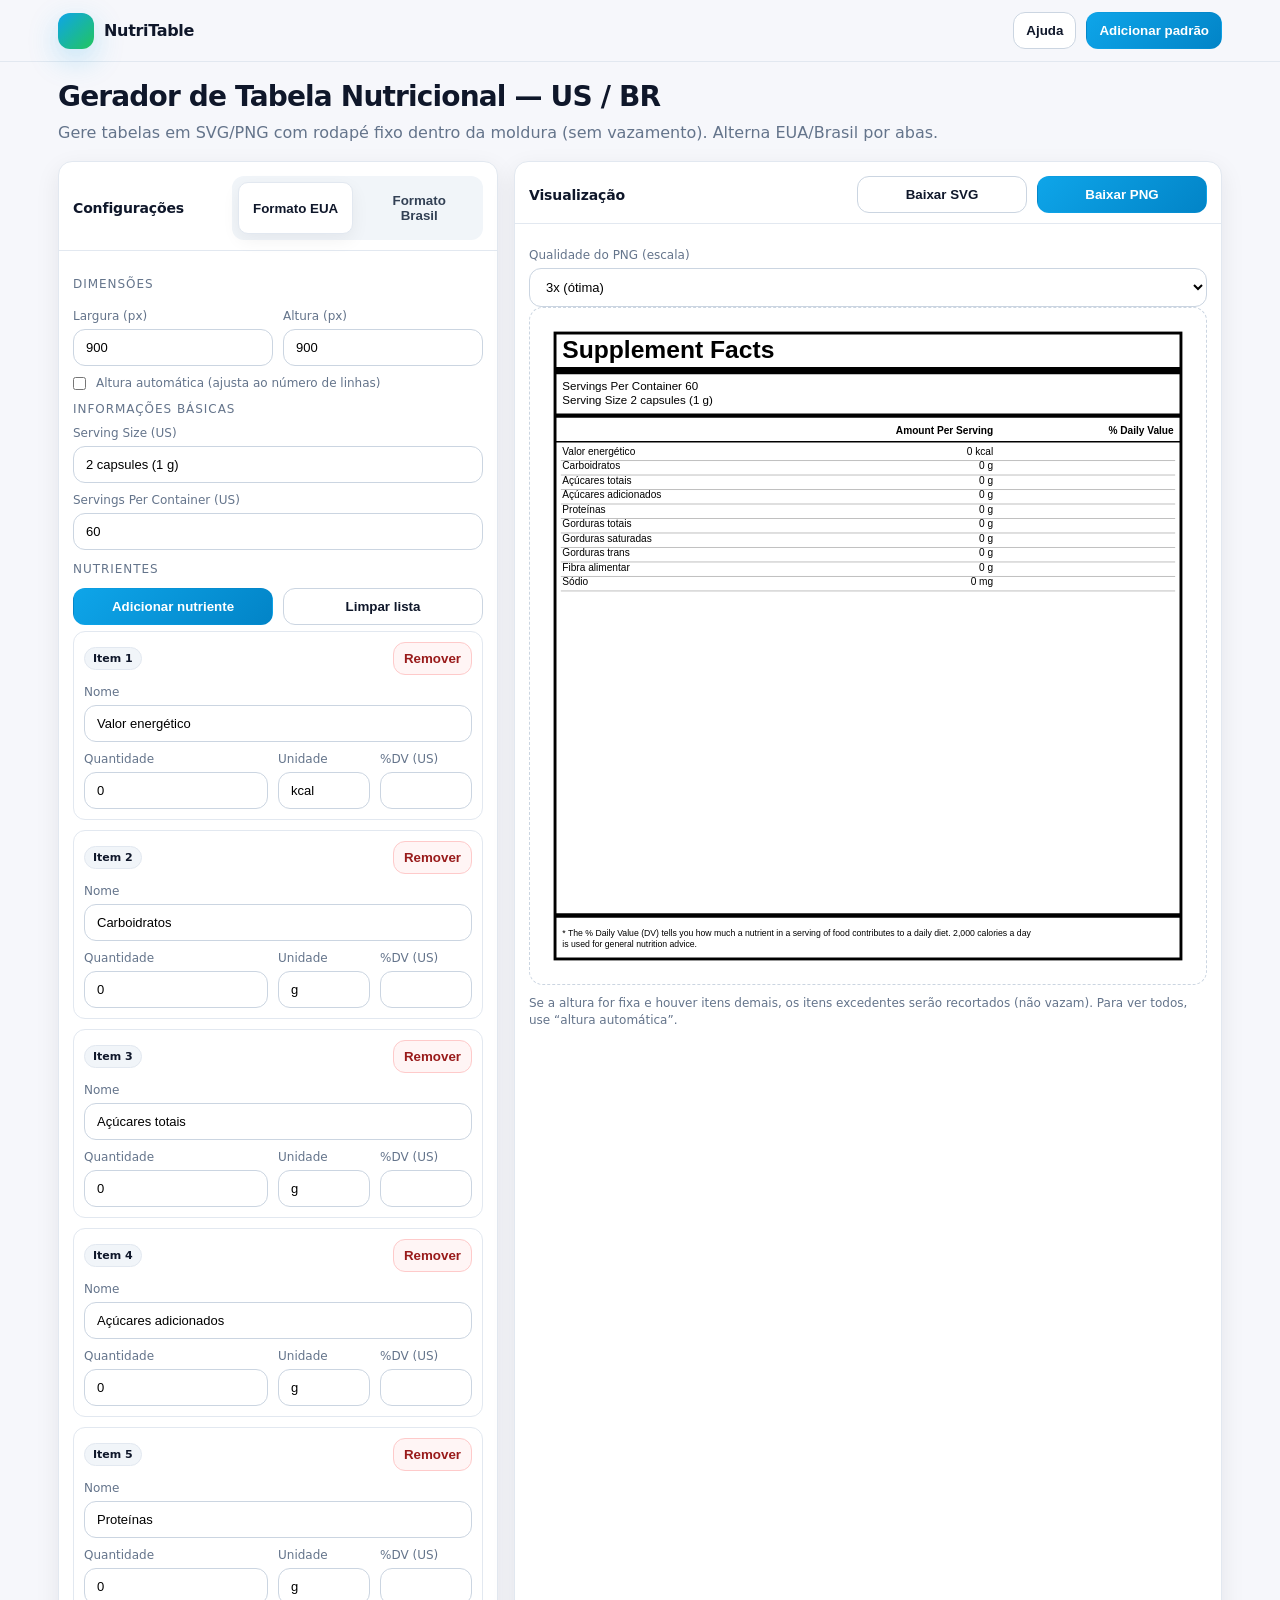
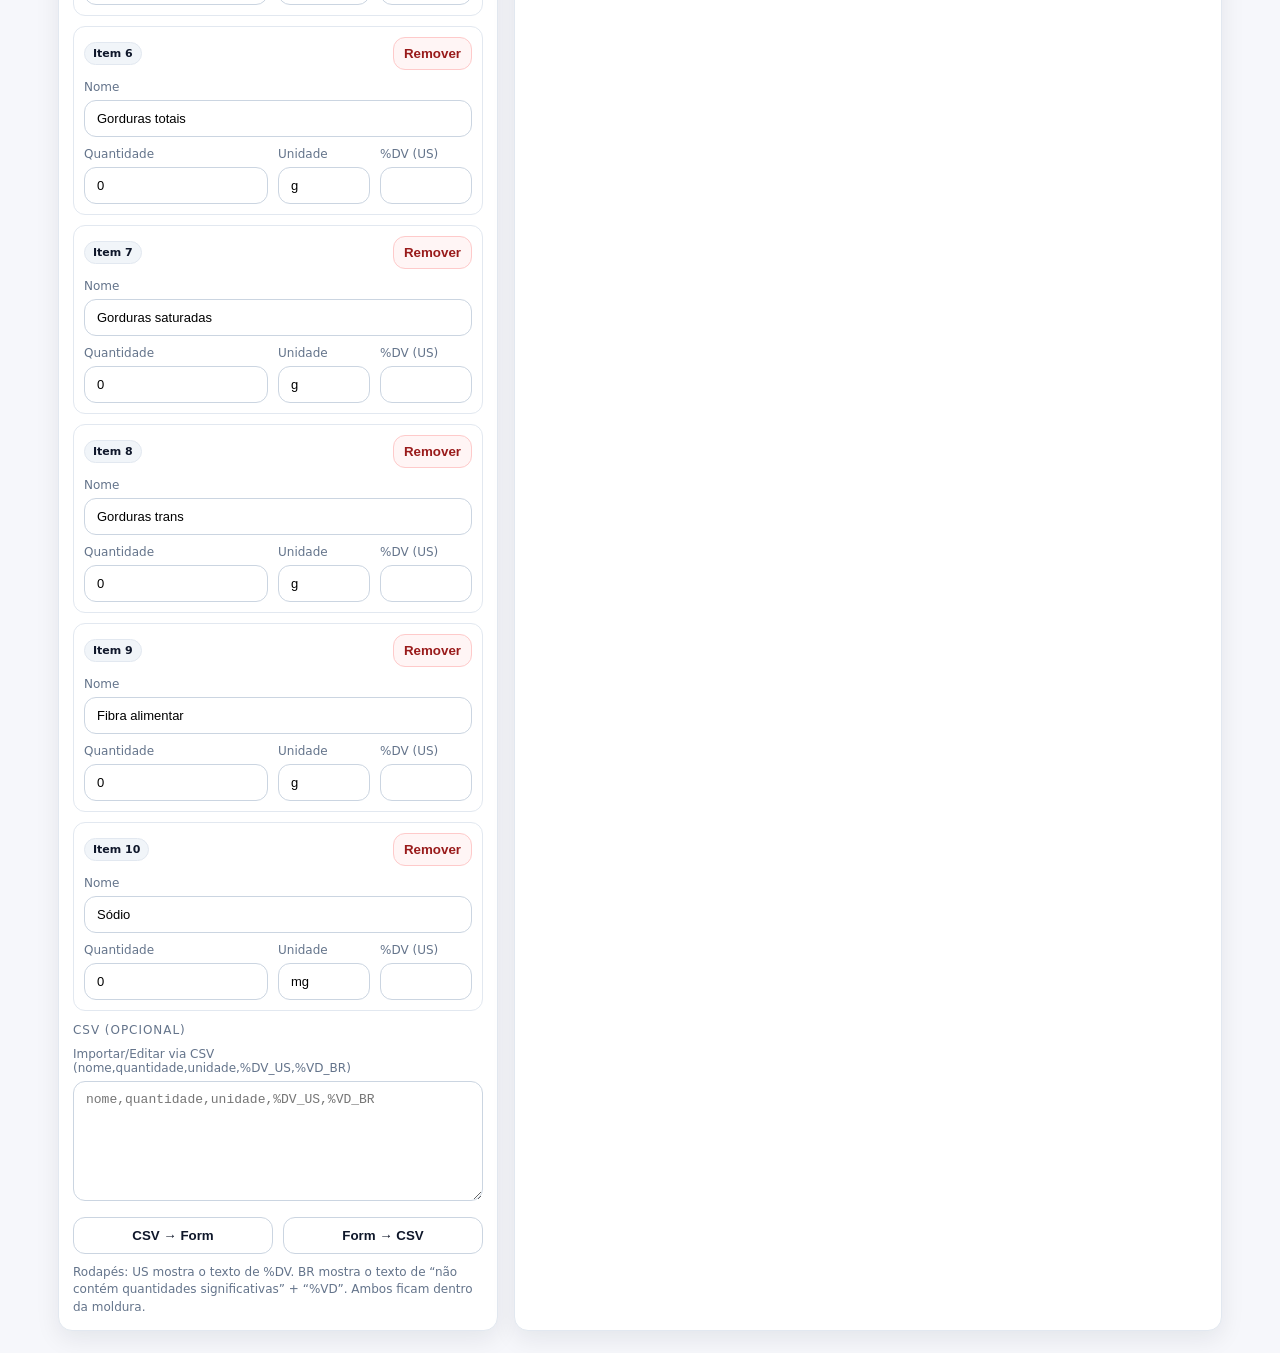
==== commit 707b004c: "brazilian default settings changes" ====
--- a/index.html
+++ b/index.html
@@ -1,304 +1,10 @@
-<!DOCTYPE html>
+<!doctype html>
 <html lang="pt-BR">
     <head>
         <meta charset="utf-8" />
         <meta name="viewport" content="width=device-width,initial-scale=1" />
         <title>NutriTable — Gerador US/BR (SVG + PNG)</title>
-        <style>
-            :root {
-                --bg: #f6f7fb;
-                --panel: #ffffff;
-                --text: #0f172a;
-                --muted: #64748b;
-                --border: #e2e8f0;
-                --border2: #cbd5e1;
-                --brand: #0ea5e9;
-                --brand2: #0284c7;
-                --radius: 14px;
-                --shadow: 0 8px 24px rgba(15, 23, 42, 0.08);
-                --gap: 16px;
-            }
-            * {
-                box-sizing: border-box;
-            }
-            html,
-            body {
-                height: 100%;
-            }
-            body {
-                margin: 0;
-                font-family: ui-sans-serif, system-ui, -apple-system, Segoe UI,
-                    Roboto, Arial, Helvetica, sans-serif;
-                background: var(--bg);
-                color: var(--text);
-                overflow-x: hidden;
-            }
-            .container {
-                max-width: 1200px;
-                margin: 0 auto;
-                padding: 18px;
-            }
-            header {
-                position: sticky;
-                top: 0;
-                z-index: 10;
-                background: rgba(246, 247, 251, 0.85);
-                backdrop-filter: blur(10px);
-                border-bottom: 1px solid var(--border);
-            }
-            .nav {
-                display: flex;
-                align-items: center;
-                justify-content: space-between;
-                gap: 12px;
-                padding: 12px 18px;
-                max-width: 1200px;
-                margin: 0 auto;
-            }
-            .logo {
-                display: flex;
-                align-items: center;
-                gap: 10px;
-                font-weight: 800;
-                letter-spacing: -0.02em;
-            }
-            .logoMark {
-                width: 36px;
-                height: 36px;
-                border-radius: 12px;
-                background: linear-gradient(135deg, var(--brand), #22c55e);
-                box-shadow: 0 10px 30px rgba(14, 165, 233, 0.25);
-            }
-            .navRight {
-                display: flex;
-                gap: 10px;
-                align-items: center;
-            }
-            .btn {
-                border: 1px solid var(--border2);
-                background: #fff;
-                color: var(--text);
-                padding: 10px 12px;
-                border-radius: 12px;
-                cursor: pointer;
-                font-weight: 650;
-            }
-            .btnPrimary {
-                border-color: transparent;
-                background: linear-gradient(
-                    135deg,
-                    var(--brand),
-                    var(--brand2)
-                );
-                color: #fff;
-            }
-
-            .hero {
-                padding: 18px 18px 8px;
-            }
-            .hero h1 {
-                margin: 0;
-                font-size: 28px;
-                letter-spacing: -0.03em;
-            }
-            .hero p {
-                margin: 8px 0 0;
-                color: var(--muted);
-                line-height: 1.5;
-            }
-
-            .app {
-                display: grid;
-                grid-template-columns: 440px 1fr;
-                gap: var(--gap);
-                padding: 8px 18px 22px;
-            }
-            .card {
-                background: var(--panel);
-                border: 1px solid var(--border);
-                border-radius: var(--radius);
-                box-shadow: var(--shadow);
-                min-width: 0;
-            }
-            .cardHeader {
-                padding: 14px 14px 10px;
-                border-bottom: 1px solid var(--border);
-                display: flex;
-                align-items: center;
-                justify-content: space-between;
-                gap: 10px;
-            }
-            .cardHeader h2 {
-                margin: 0;
-                font-size: 14px;
-                letter-spacing: -0.01em;
-            }
-            .cardBody {
-                padding: 14px;
-            }
-
-            .tabs {
-                display: flex;
-                gap: 8px;
-                background: #f1f5f9;
-                padding: 6px;
-                border-radius: 12px;
-            }
-            .tab {
-                flex: 1;
-                border: 1px solid transparent;
-                background: transparent;
-                padding: 10px 12px;
-                border-radius: 10px;
-                font-weight: 700;
-                cursor: pointer;
-                color: #334155;
-            }
-            .tab.active {
-                background: #fff;
-                border-color: var(--border);
-                box-shadow: 0 6px 18px rgba(15, 23, 42, 0.06);
-                color: #0f172a;
-            }
-
-            .sectionTitle {
-                margin: 12px 0 8px;
-                font-size: 12px;
-                color: var(--muted);
-                text-transform: uppercase;
-                letter-spacing: 0.08em;
-            }
-            label {
-                display: block;
-                font-size: 12px;
-                color: var(--muted);
-                margin: 10px 0 6px;
-            }
-            input,
-            select,
-            textarea {
-                width: 100%;
-                padding: 10px 12px;
-                border: 1px solid var(--border2);
-                border-radius: 12px;
-                font-size: 13px;
-                outline: none;
-                background: #fff;
-            }
-            input:focus,
-            select:focus,
-            textarea:focus {
-                border-color: rgba(14, 165, 233, 0.6);
-                box-shadow: 0 0 0 4px rgba(14, 165, 233, 0.14);
-            }
-            textarea {
-                min-height: 120px;
-                resize: vertical;
-                font-family: ui-monospace, SFMono-Regular, Menlo, Monaco,
-                    Consolas, "Liberation Mono", monospace;
-            }
-
-            .row2 {
-                display: grid;
-                grid-template-columns: 1fr 1fr;
-                gap: 10px;
-            }
-            .row3 {
-                display: grid;
-                grid-template-columns: 2fr 1fr 1fr;
-                gap: 10px;
-            }
-
-            .nutrientList {
-                display: flex;
-                flex-direction: column;
-                gap: 10px;
-                margin-top: 6px;
-            }
-            .nutrientItem {
-                border: 1px solid var(--border);
-                border-radius: 12px;
-                padding: 10px;
-                background: #fff;
-            }
-            .nutrientItemTop {
-                display: flex;
-                align-items: center;
-                justify-content: space-between;
-                gap: 10px;
-                margin-bottom: 8px;
-            }
-            .pill {
-                font-size: 11px;
-                color: #0f172a;
-                background: #f1f5f9;
-                border: 1px solid var(--border);
-                padding: 4px 8px;
-                border-radius: 999px;
-                font-weight: 650;
-            }
-            .btnSmall {
-                padding: 8px 10px;
-                border-radius: 12px;
-                border: 1px solid var(--border2);
-                background: #fff;
-                cursor: pointer;
-                font-weight: 650;
-            }
-            .btnDanger {
-                border-color: #fecaca;
-                background: #fff5f5;
-                color: #991b1b;
-            }
-
-            .actions {
-                display: grid;
-                grid-template-columns: 1fr 1fr;
-                gap: 10px;
-                margin-top: 12px;
-            }
-            .note {
-                margin-top: 10px;
-                color: var(--muted);
-                font-size: 12px;
-                line-height: 1.45;
-            }
-
-            .previewBox {
-                border: 1px dashed var(--border2);
-                border-radius: var(--radius);
-                background: #fff;
-                padding: 12px;
-                overflow: auto;
-                min-height: 70vh;
-                max-height: 80vh;
-                -webkit-overflow-scrolling: touch;
-            }
-            .previewBox svg {
-                display: block;
-                max-width: 100%;
-                height: auto;
-            }
-
-            .downloads {
-                display: flex;
-                gap: 10px;
-                flex-wrap: wrap;
-            }
-            .downloads .btn {
-                flex: 1;
-                min-width: 170px;
-            }
-
-            @media (max-width: 1080px) {
-                .app {
-                    grid-template-columns: 1fr;
-                }
-                .previewBox {
-                    min-height: 520px;
-                }
-            }
-        </style>
+        <link rel="stylesheet" href="style.css" />
     </head>
     <body>
         <header>
@@ -362,10 +68,9 @@
                             id="autoH"
                             style="width: auto; margin: 0"
                         />
-                        <span style="color: var(--muted); font-size: 12px"
-                            >Altura automática (ajusta ao número de
-                            linhas)</span
-                        >
+                        <span style="color: var(--muted); font-size: 12px">
+                            Altura automática (ajusta ao número de linhas)
+                        </span>
                     </label>
 
                     <div class="sectionTitle">Informações básicas</div>
@@ -396,10 +101,10 @@
                     <div class="nutrientList" id="list"></div>
 
                     <div class="sectionTitle">CSV (opcional)</div>
-                    <label
-                        >Importar/Editar via CSV
-                        (nome,quantidade,unidade,%DV_US,%VD_BR)</label
-                    >
+                    <label>
+                        Importar/Editar via CSV
+                        (nome,quantidade,unidade,%DV_US,%VD_BR)
+                    </label>
                     <textarea
                         id="csv"
                         placeholder="nome,quantidade,unidade,%DV_US,%VD_BR"
@@ -428,7 +133,6 @@
                     </div>
                 </div>
                 <div class="cardBody">
-                    <!-- NOVO: Qualidade PNG -->
                     <label>Qualidade do PNG (escala)</label>
                     <select id="pngScale">
                         <option value="1">1x (rápido)</option>
@@ -447,804 +151,6 @@
             </div>
         </div>
 
-        <script>
-            const $ = (id) => document.getElementById(id);
-
-            // ===== util =====
-            function esc(s) {
-                return String(s ?? "").replace(
-                    /[&<>\"]/g,
-                    (c) =>
-                        ({
-                            "&": "&amp;",
-                            "<": "&lt;",
-                            ">": "&gt;",
-                            '"': "&quot;",
-                        }[c])
-                );
-            }
-            function numVal(v, fallback) {
-                const n = parseInt(String(v || "").trim(), 10);
-                return Number.isFinite(n) ? n : fallback;
-            }
-
-            // quebra aproximada por caracteres (robusto para SVG sem medir com canvas)
-            function wrapLinesByChar(text, maxChars) {
-                const words = String(text || "")
-                    .trim()
-                    .split(/\s+/)
-                    .filter(Boolean);
-                const lines = [];
-                let cur = "";
-                for (const w of words) {
-                    const test = cur ? cur + " " + w : w;
-                    if (test.length > maxChars && cur) {
-                        lines.push(cur);
-                        cur = w;
-                    } else {
-                        cur = test;
-                    }
-                }
-                if (cur) lines.push(cur);
-                return lines;
-            }
-
-            function parseCSV(text) {
-                const lines = String(text ?? "")
-                    .replace(/\r\n/g, "\n")
-                    .split(/\n|\\n/g)
-                    .map((l) => l.trim())
-                    .filter(Boolean);
-
-                return lines.map((line) => {
-                    const parts = line.split(",").map((x) => x.trim());
-                    return {
-                        name: parts[0] || "",
-                        qty: parts[1] || "",
-                        unit: parts[2] || "",
-                        dv_us: parts[3] || "",
-                        vd_br: parts[4] || "",
-                    };
-                });
-            }
-
-            function downloadText(filename, text) {
-                const blob = new Blob([text], {
-                    type: "image/svg+xml;charset=utf-8",
-                });
-                const url = URL.createObjectURL(blob);
-                const a = document.createElement("a");
-                a.href = url;
-                a.download = filename;
-                document.body.appendChild(a);
-                a.click();
-                a.remove();
-                URL.revokeObjectURL(url);
-            }
-
-            // ===== PNG ALTA QUALIDADE (super-sampling) =====
-            async function downloadPNGFromSVG(
-                svgString,
-                outW,
-                outH,
-                filename,
-                scale = 3
-            ) {
-                const svgBlob = new Blob([svgString], {
-                    type: "image/svg+xml;charset=utf-8",
-                });
-                const svgUrl = URL.createObjectURL(svgBlob);
-
-                try {
-                    const img = new Image();
-                    img.crossOrigin = "anonymous";
-                    await new Promise((resolve, reject) => {
-                        img.onload = resolve;
-                        img.onerror = reject;
-                        img.src = svgUrl;
-                    });
-
-                    // canvas maior = mais nitidez
-                    const canvas = document.createElement("canvas");
-                    canvas.width = Math.round(outW * scale);
-                    canvas.height = Math.round(outH * scale);
-
-                    const ctx = canvas.getContext("2d");
-                    ctx.imageSmoothingEnabled = true;
-                    ctx.imageSmoothingQuality = "high";
-
-                    // fundo branco (para transparente: remova estas 2 linhas)
-                    ctx.fillStyle = "#ffffff";
-                    ctx.fillRect(0, 0, canvas.width, canvas.height);
-
-                    // desenha escalado sem distorcer
-                    ctx.setTransform(scale, 0, 0, scale, 0, 0);
-                    ctx.drawImage(img, 0, 0, outW, outH);
-
-                    const blob = await new Promise((resolve) =>
-                        canvas.toBlob(resolve, "image/png")
-                    );
-
-                    const url = URL.createObjectURL(blob);
-                    const a = document.createElement("a");
-                    a.href = url;
-                    a.download = filename;
-                    document.body.appendChild(a);
-                    a.click();
-                    a.remove();
-                    URL.revokeObjectURL(url);
-                } finally {
-                    URL.revokeObjectURL(svgUrl);
-                }
-            }
-
-            // ===== state =====
-            let mode = "us";
-            let rows = [];
-
-            // ===== builders com rodapé dentro (sem vazamento) =====
-            function buildUS(data, width, height, useAutoHeight) {
-                const pad = 18;
-                const innerW = width - pad * 2;
-                let y = pad;
-
-                const rowFont = 14;
-                const footerFont = 12;
-
-                const servings = esc($("usServings").value);
-                const servingSize = esc($("usServingSize").value);
-
-                const footerTextUS =
-                    "* The % Daily Value (DV) tells you how much a nutrient in a serving of food contributes to a daily diet. " +
-                    "2,000 calories a day is used for general nutrition advice.";
-
-                const maxCharsFooter = Math.max(
-                    38,
-                    Math.floor((innerW - 20) / 6.6)
-                );
-                const footerLines = wrapLinesByChar(
-                    footerTextUS,
-                    maxCharsFooter
-                );
-                const footerLineH = 16;
-                const footerBlockH = 10 + footerLines.length * footerLineH + 8;
-
-                const rowStepUS = 20;
-                const ruleOffsetUS = 8;
-
-                const lineH = 22;
-                const baseH =
-                    pad * 2 + 160 + data.length * lineH + footerBlockH + 60;
-                const h = useAutoHeight ? baseH : Math.max(260, height);
-
-                const bottomY = h - pad;
-                const footerYTop = bottomY - footerBlockH;
-
-                const svg = [];
-                svg.push(
-                    `<svg xmlns="http://www.w3.org/2000/svg" width="${width}" height="${h}" viewBox="0 0 ${width} ${h}">`
-                );
-                svg.push(
-                    `<rect x="0" y="0" width="${width}" height="${h}" fill="#fff"/>`
-                );
-                svg.push(
-                    `<rect x="${pad}" y="${pad}" width="${innerW}" height="${
-                        h - pad * 2
-                    }" fill="#fff" stroke="#000" stroke-width="4"/>`
-                );
-
-                // defs clip
-                svg.push(`<defs>`);
-                svg.push(`<clipPath id="clipRowsUS">`);
-                svg.push(
-                    `<rect id="clipRectUS" x="${pad + 6}" y="0" width="${
-                        innerW - 12
-                    }" height="0" />`
-                );
-                svg.push(`</clipPath>`);
-                svg.push(`</defs>`);
-
-                // Title
-                y += 34;
-                svg.push(
-                    `<text x="${
-                        pad + 10
-                    }" y="${y}" font-family="Arial" font-size="34" font-weight="900">Supplement Facts</text>`
-                );
-                y += 18;
-                svg.push(
-                    `<line x1="${pad}" y1="${y}" x2="${
-                        pad + innerW
-                    }" y2="${y}" stroke="#000" stroke-width="10" />`
-                );
-
-                // Serving
-                y += 26;
-                svg.push(
-                    `<text x="${
-                        pad + 10
-                    }" y="${y}" font-family="Arial" font-size="16">Servings Per Container ${servings}</text>`
-                );
-                y += 20;
-                svg.push(
-                    `<text x="${
-                        pad + 10
-                    }" y="${y}" font-family="Arial" font-size="16">Serving Size ${servingSize}</text>`
-                );
-                y += 16;
-                svg.push(
-                    `<line x1="${pad}" y1="${y}" x2="${
-                        pad + innerW
-                    }" y2="${y}" stroke="#000" stroke-width="6" />`
-                );
-
-                // Header
-                y += 26;
-                const col1 = pad + 10;
-                const col2 = pad + innerW * 0.7;
-                const col3 = pad + innerW - 10;
-                svg.push(
-                    `<text x="${col2}" y="${y}" font-family="Arial" font-size="14" font-weight="700" text-anchor="end">Amount Per Serving</text>`
-                );
-                svg.push(
-                    `<text x="${col3}" y="${y}" font-family="Arial" font-size="14" font-weight="700" text-anchor="end">% Daily Value</text>`
-                );
-                y += 10;
-                svg.push(
-                    `<line x1="${pad}" y1="${y}" x2="${
-                        pad + innerW
-                    }" y2="${y}" stroke="#000" stroke-width="2" />`
-                );
-
-                // Rows area start
-                y += 18;
-                const rowsClipY = y - 16;
-
-                svg.push(`<g clip-path="url(#clipRowsUS)">`);
-
-                data.forEach((r) => {
-                    const name = esc(r.name);
-                    const amt = esc(r.qty ? `${r.qty} ${r.unit}`.trim() : "");
-                    const dv = esc(r.dv_us);
-
-                    svg.push(
-                        `<text x="${col1}" y="${y}" font-family="Arial" font-size="${rowFont}">${name}</text>`
-                    );
-                    svg.push(
-                        `<text x="${col2}" y="${y}" font-family="Arial" font-size="${rowFont}" text-anchor="end">${amt}</text>`
-                    );
-                    svg.push(
-                        `<text x="${col3}" y="${y}" font-family="Arial" font-size="${rowFont}" text-anchor="end">${dv}</text>`
-                    );
-
-                    const ruleY = y + ruleOffsetUS;
-                    svg.push(
-                        `<line x1="${pad + 8}" y1="${ruleY}" x2="${
-                            pad + innerW - 8
-                        }" y2="${ruleY}" stroke="#000" stroke-width="1" opacity="0.35"/>`
-                    );
-
-                    y += rowStepUS;
-                });
-
-                svg.push(`</g>`);
-
-                // Separator before footer
-                const thickY = footerYTop - 10;
-                svg.push(
-                    `<line x1="${pad}" y1="${thickY}" x2="${
-                        pad + innerW
-                    }" y2="${thickY}" stroke="#000" stroke-width="6" />`
-                );
-
-                // Footer
-                let fy = footerYTop + 18;
-                footerLines.forEach((line) => {
-                    svg.push(
-                        `<text x="${
-                            pad + 10
-                        }" y="${fy}" font-family="Arial" font-size="${footerFont}">${esc(
-                            line
-                        )}</text>`
-                    );
-                    fy += footerLineH;
-                });
-
-                svg.push(`</svg>`);
-
-                // Clip height ends before footer
-                const clipH = Math.max(10, thickY - 10 - rowsClipY);
-                return svg
-                    .join("")
-                    .replace(
-                        `y="0" width="${innerW - 12}" height="0"`,
-                        `y="${rowsClipY}" width="${
-                            innerW - 12
-                        }" height="${clipH}"`
-                    );
-            }
-
-            function buildBR(data, width, height, useAutoHeight) {
-                const pad = 18;
-                const innerW = width - pad * 2;
-                let y = pad;
-
-                const rowFont = 14;
-                const footerFont = 12;
-
-                const porcoes = esc($("brPorcoes").value);
-                const porcao = esc($("brPorcao").value);
-                const medida = esc($("brMedida").value);
-
-                const footerA =
-                    "Não contém quantidades significativas de valor energético, carboidratos, açúcares totais, açúcares adicionados, gorduras totais, " +
-                    "gorduras saturadas, gorduras trans, fibras alimentares e sódio.";
-                const footerB =
-                    "*Percentual de valores diários fornecidos pela porção.";
-
-                const maxCharsFooter = Math.max(
-                    38,
-                    Math.floor((innerW - 20) / 6.6)
-                );
-                const linesA = wrapLinesByChar(footerA, maxCharsFooter);
-                const linesB = wrapLinesByChar(footerB, maxCharsFooter);
-
-                const footerLineH = 16;
-                const footerBlockH =
-                    8 +
-                    linesA.length * footerLineH +
-                    8 +
-                    1 +
-                    16 +
-                    linesB.length * footerLineH +
-                    8;
-
-                const rowStepBR = 20;
-                const ruleOffsetBR = 8;
-
-                const lineH = 22;
-                const baseH =
-                    pad * 2 + 160 + data.length * lineH + footerBlockH + 60;
-                const h = useAutoHeight ? baseH : Math.max(260, height);
-
-                const bottomY = h - pad;
-                const footerYTop = bottomY - footerBlockH;
-
-                const svg = [];
-                svg.push(
-                    `<svg xmlns="http://www.w3.org/2000/svg" width="${width}" height="${h}" viewBox="0 0 ${width} ${h}">`
-                );
-                svg.push(
-                    `<rect x="0" y="0" width="${width}" height="${h}" fill="#fff"/>`
-                );
-                svg.push(
-                    `<rect x="${pad}" y="${pad}" width="${innerW}" height="${
-                        h - pad * 2
-                    }" fill="#fff" stroke="#000" stroke-width="4"/>`
-                );
-
-                // defs clip
-                svg.push(`<defs>`);
-                svg.push(`<clipPath id="clipRowsBR">`);
-                svg.push(
-                    `<rect id="clipRectBR" x="${pad + 6}" y="0" width="${
-                        innerW - 12
-                    }" height="0" />`
-                );
-                svg.push(`</clipPath>`);
-                svg.push(`</defs>`);
-
-                // Title
-                y += 34;
-                svg.push(
-                    `<text x="${
-                        pad + 10
-                    }" y="${y}" font-family="Arial" font-size="26" font-weight="900">INFORMAÇÃO NUTRICIONAL</text>`
-                );
-                y += 16;
-                svg.push(
-                    `<line x1="${pad}" y1="${y}" x2="${
-                        pad + innerW
-                    }" y2="${y}" stroke="#000" stroke-width="8" />`
-                );
-
-                // Portion
-                y += 26;
-                svg.push(
-                    `<text x="${
-                        pad + 10
-                    }" y="${y}" font-family="Arial" font-size="14">Porções por embalagem: ${porcoes}</text>`
-                );
-
-                y += 20;
-                const porcLine = medida
-                    ? `Porção: ${porcao} (${medida})`
-                    : `Porção: ${porcao}`;
-                svg.push(
-                    `<text x="${
-                        pad + 10
-                    }" y="${y}" font-family="Arial" font-size="14">${esc(
-                        porcLine
-                    )}</text>`
-                );
-                y += 14;
-                svg.push(
-                    `<line x1="${pad}" y1="${y}" x2="${
-                        pad + innerW
-                    }" y2="${y}" stroke="#000" stroke-width="3" />`
-                );
-
-                // Header
-                y += 26;
-                const col1 = pad + 10;
-                const col2 = pad + innerW * 0.72;
-                const col3 = pad + innerW - 10;
-
-                svg.push(
-                    `<text x="${col2}" y="${y}" font-family="Arial" font-size="13" font-weight="700" text-anchor="end">Quantidade por porção</text>`
-                );
-                svg.push(
-                    `<text x="${col3}" y="${y}" font-family="Arial" font-size="13" font-weight="700" text-anchor="end">%VD*</text>`
-                );
-                y += 10;
-                svg.push(
-                    `<line x1="${pad}" y1="${y}" x2="${
-                        pad + innerW
-                    }" y2="${y}" stroke="#000" stroke-width="2" />`
-                );
-
-                // Rows area start
-                y += 18;
-                const rowsClipY = y - 16;
-
-                svg.push(`<g clip-path="url(#clipRowsBR)">`);
-
-                data.forEach((r) => {
-                    const name = esc(r.name);
-                    const amt = esc(r.qty ? `${r.qty} ${r.unit}`.trim() : "");
-                    const vd = esc(r.vd_br);
-
-                    svg.push(
-                        `<text x="${col1}" y="${y}" font-family="Arial" font-size="${rowFont}">${name}</text>`
-                    );
-                    svg.push(
-                        `<text x="${col2}" y="${y}" font-family="Arial" font-size="${rowFont}" text-anchor="end">${amt}</text>`
-                    );
-                    svg.push(
-                        `<text x="${col3}" y="${y}" font-family="Arial" font-size="${rowFont}" text-anchor="end">${vd}</text>`
-                    );
-
-                    const ruleY = y + ruleOffsetBR;
-                    svg.push(
-                        `<line x1="${pad + 8}" y1="${ruleY}" x2="${
-                            pad + innerW - 8
-                        }" y2="${ruleY}" stroke="#000" stroke-width="1" opacity="0.35"/>`
-                    );
-
-                    y += rowStepBR;
-                });
-
-                svg.push(`</g>`);
-
-                // Separator before footer
-                const thickY = footerYTop - 10;
-                svg.push(
-                    `<line x1="${pad}" y1="${thickY}" x2="${
-                        pad + innerW
-                    }" y2="${thickY}" stroke="#000" stroke-width="5" />`
-                );
-
-                // Footer A
-                let fy = footerYTop + 18;
-                linesA.forEach((line) => {
-                    svg.push(
-                        `<text x="${
-                            pad + 10
-                        }" y="${fy}" font-family="Arial" font-size="${footerFont}">${esc(
-                            line
-                        )}</text>`
-                    );
-                    fy += footerLineH;
-                });
-
-                // thin separator
-                fy += 4;
-                svg.push(
-                    `<line x1="${pad + 10}" y1="${fy}" x2="${
-                        pad + innerW - 10
-                    }" y2="${fy}" stroke="#000" stroke-width="1" opacity="0.55"/>`
-                );
-                fy += 16;
-
-                // Footer B
-                linesB.forEach((line) => {
-                    svg.push(
-                        `<text x="${
-                            pad + 10
-                        }" y="${fy}" font-family="Arial" font-size="${footerFont}">${esc(
-                            line
-                        )}</text>`
-                    );
-                    fy += footerLineH;
-                });
-
-                svg.push(`</svg>`);
-
-                // Clip height ends before footer
-                const clipH = Math.max(10, thickY - 10 - rowsClipY);
-                return svg
-                    .join("")
-                    .replace(
-                        `y="0" width="${innerW - 12}" height="0"`,
-                        `y="${rowsClipY}" width="${
-                            innerW - 12
-                        }" height="${clipH}"`
-                    );
-            }
-
-            // ===== UI list =====
-            function renderList() {
-                const list = $("list");
-                list.innerHTML = "";
-
-                rows.forEach((r, idx) => {
-                    const item = document.createElement("div");
-                    item.className = "nutrientItem";
-                    item.innerHTML = `
-            <div class="nutrientItemTop">
-              <span class="pill">Item ${idx + 1}</span>
-              <button class="btnSmall btnDanger" data-del="${idx}">Remover</button>
-            </div>
-            <label>Nome</label>
-            <input data-k="name" data-i="${idx}" value="${esc(r.name)}" />
-            <div class="row3">
-              <div>
-                <label>Quantidade</label>
-                <input data-k="qty" data-i="${idx}" value="${esc(r.qty)}" />
-              </div>
-              <div>
-                <label>Unidade</label>
-                <input data-k="unit" data-i="${idx}" value="${esc(r.unit)}" />
-              </div>
-              <div>
-                <label>${mode === "us" ? "%DV (US)" : "%VD (BR)"}</label>
-                <input data-k="${
-                    mode === "us" ? "dv_us" : "vd_br"
-                }" data-i="${idx}" value="${esc(
-                        mode === "us" ? r.dv_us : r.vd_br
-                    )}" />
-              </div>
-            </div>
-          `;
-                    list.appendChild(item);
-                });
-
-                list.querySelectorAll("input").forEach((inp) => {
-                    inp.addEventListener("input", (e) => {
-                        const i = parseInt(e.target.getAttribute("data-i"), 10);
-                        const k = e.target.getAttribute("data-k");
-                        rows[i][k] = e.target.value;
-                        render();
-                    });
-                });
-
-                list.querySelectorAll("button[data-del]").forEach((btn) => {
-                    btn.addEventListener("click", () => {
-                        const i = parseInt(btn.getAttribute("data-del"), 10);
-                        rows.splice(i, 1);
-                        renderList();
-                        render();
-                    });
-                });
-            }
-
-            function addRow(init = {}) {
-                rows.push({
-                    name: init.name || "",
-                    qty: init.qty || "",
-                    unit: init.unit || "",
-                    dv_us: init.dv_us || "",
-                    vd_br: init.vd_br || "",
-                });
-                renderList();
-                render();
-            }
-
-            function formToCSV() {
-                const lines = rows.map((r) =>
-                    [
-                        r.name || "",
-                        r.qty || "",
-                        r.unit || "",
-                        r.dv_us || "",
-                        r.vd_br || "",
-                    ].join(",")
-                );
-                $("csv").value = lines.join("\n");
-            }
-
-            function csvToForm() {
-                const parsed = parseCSV($("csv").value);
-                rows = parsed;
-                renderList();
-                render();
-            }
-
-            function setMode(m) {
-                mode = m;
-                $("tabUS").classList.toggle("active", m === "us");
-                $("tabBR").classList.toggle("active", m === "br");
-                $("basicUS").style.display = m === "us" ? "" : "none";
-                $("basicBR").style.display = m === "br" ? "" : "none";
-                renderList();
-                render();
-            }
-
-            function render() {
-                const w = Math.max(320, numVal($("w").value, 900));
-                const h = Math.max(260, numVal($("h").value, 900));
-                const autoH = $("autoH").checked;
-
-                const data = rows.map((r) => ({ ...r }));
-
-                const svg =
-                    mode === "us"
-                        ? buildUS(data, w, h, autoH)
-                        : buildBR(data, w, h, autoH);
-
-                $("preview").innerHTML = svg;
-                window._lastSVG = svg;
-            }
-
-            function addDefault() {
-                rows = [
-                    {
-                        name: "Valor energético",
-                        qty: "0",
-                        unit: "kcal",
-                        dv_us: "",
-                        vd_br: "0",
-                    },
-                    {
-                        name: "Carboidratos",
-                        qty: "0",
-                        unit: "g",
-                        dv_us: "",
-                        vd_br: "0",
-                    },
-                    {
-                        name: "Açúcares totais",
-                        qty: "0",
-                        unit: "g",
-                        dv_us: "",
-                        vd_br: "",
-                    },
-                    {
-                        name: "Açúcares adicionados",
-                        qty: "0",
-                        unit: "g",
-                        dv_us: "",
-                        vd_br: "0",
-                    },
-                    {
-                        name: "Gorduras totais",
-                        qty: "0",
-                        unit: "g",
-                        dv_us: "",
-                        vd_br: "0",
-                    },
-                    {
-                        name: "Gorduras saturadas",
-                        qty: "0",
-                        unit: "g",
-                        dv_us: "",
-                        vd_br: "0",
-                    },
-                    {
-                        name: "Gorduras trans",
-                        qty: "0",
-                        unit: "g",
-                        dv_us: "",
-                        vd_br: "",
-                    },
-                    {
-                        name: "Fibras alimentares",
-                        qty: "0",
-                        unit: "g",
-                        dv_us: "",
-                        vd_br: "0",
-                    },
-                    {
-                        name: "Sódio",
-                        qty: "0",
-                        unit: "mg",
-                        dv_us: "",
-                        vd_br: "0",
-                    },
-                ];
-                renderList();
-                render();
-            }
-
-            // ===== events =====
-            $("tabUS").addEventListener("click", () => setMode("us"));
-            $("tabBR").addEventListener("click", () => setMode("br"));
-
-            [
-                "w",
-                "h",
-                "autoH",
-                "usServingSize",
-                "usServings",
-                "brPorcao",
-                "brPorcoes",
-                "brMedida",
-            ].forEach((id) => {
-                const el = $(id);
-                if (el) el.addEventListener("input", render);
-            });
-
-            $("addRowBtn").addEventListener("click", () =>
-                addRow({ name: "" })
-            );
-            $("clearBtn").addEventListener("click", () => {
-                rows = [];
-                renderList();
-                render();
-            });
-
-            $("csvToForm").addEventListener("click", csvToForm);
-            $("formToCSV").addEventListener("click", formToCSV);
-
-            $("dlSVG").addEventListener("click", () => {
-                if (!window._lastSVG) render();
-                downloadText(
-                    mode === "us"
-                        ? "supplement-facts.svg"
-                        : "tabela-nutricional-br.svg",
-                    window._lastSVG
-                );
-            });
-
-            // PNG: usa escala selecionada
-            $("dlPNG").addEventListener("click", async () => {
-                if (!window._lastSVG) render();
-
-                const tmp = document.createElement("div");
-                tmp.innerHTML = window._lastSVG;
-                const svgEl = tmp.querySelector("svg");
-                const outW = parseInt(svgEl.getAttribute("width"), 10);
-                const outH = parseInt(svgEl.getAttribute("height"), 10);
-
-                const scale = parseInt($("pngScale")?.value || "3", 10);
-
-                await downloadPNGFromSVG(
-                    window._lastSVG,
-                    outW,
-                    outH,
-                    mode === "us"
-                        ? "supplement-facts.png"
-                        : "tabela-nutricional-br.png",
-                    scale
-                );
-            });
-
-            $("helpBtn").addEventListener("click", () => {
-                alert(
-                    "Como usar:\n\n" +
-                        "1) Escolha o formato (EUA/Brasil).\n" +
-                        "2) Defina largura/altura (ou ative Altura automática).\n" +
-                        "3) Adicione nutrientes (ou importe via CSV).\n" +
-                        "4) Baixe em SVG/PNG.\n\n" +
-                        "Dica de qualidade: use PNG 3x ou 4x para ficar bem legível."
-                );
-            });
-
-            $("addDefaultBtn").addEventListener("click", addDefault);
-
-            // init
-            addDefault();
-            setMode("us");
-        </script>
+        <script src="script.js"></script>
     </body>
 </html>
--- a/style.css
+++ b/style.css
@@ -0,0 +1,329 @@
+:root {
+    --bg: #f6f7fb;
+    --panel: #ffffff;
+    --text: #0f172a;
+    --muted: #64748b;
+    --border: #e2e8f0;
+    --border2: #cbd5e1;
+    --brand: #0ea5e9;
+    --brand2: #0284c7;
+    --radius: 14px;
+    --shadow: 0 8px 24px rgba(15, 23, 42, 0.08);
+    --gap: 16px;
+}
+
+* {
+    box-sizing: border-box;
+}
+
+html,
+body {
+    height: 100%;
+}
+
+body {
+    margin: 0;
+    font-family:
+        ui-sans-serif,
+        system-ui,
+        -apple-system,
+        Segoe UI,
+        Roboto,
+        Arial,
+        Helvetica,
+        sans-serif;
+    background: var(--bg);
+    color: var(--text);
+    overflow-x: hidden;
+}
+
+.container {
+    max-width: 1200px;
+    margin: 0 auto;
+    padding: 18px;
+}
+
+header {
+    position: sticky;
+    top: 0;
+    z-index: 10;
+    background: rgba(246, 247, 251, 0.85);
+    backdrop-filter: blur(10px);
+    border-bottom: 1px solid var(--border);
+}
+
+.nav {
+    display: flex;
+    align-items: center;
+    justify-content: space-between;
+    gap: 12px;
+    padding: 12px 18px;
+    max-width: 1200px;
+    margin: 0 auto;
+}
+
+.logo {
+    display: flex;
+    align-items: center;
+    gap: 10px;
+    font-weight: 800;
+    letter-spacing: -0.02em;
+}
+
+.logoMark {
+    width: 36px;
+    height: 36px;
+    border-radius: 12px;
+    background: linear-gradient(135deg, var(--brand), #22c55e);
+    box-shadow: 0 10px 30px rgba(14, 165, 233, 0.25);
+}
+
+.navRight {
+    display: flex;
+    gap: 10px;
+    align-items: center;
+}
+
+.btn {
+    border: 1px solid var(--border2);
+    background: #fff;
+    color: var(--text);
+    padding: 10px 12px;
+    border-radius: 12px;
+    cursor: pointer;
+    font-weight: 650;
+}
+
+.btnPrimary {
+    border-color: transparent;
+    background: linear-gradient(135deg, var(--brand), var(--brand2));
+    color: #fff;
+}
+
+.hero {
+    padding: 18px 18px 8px;
+}
+
+.hero h1 {
+    margin: 0;
+    font-size: 28px;
+    letter-spacing: -0.03em;
+}
+
+.hero p {
+    margin: 8px 0 0;
+    color: var(--muted);
+    line-height: 1.5;
+}
+
+.app {
+    display: grid;
+    grid-template-columns: 440px 1fr;
+    gap: var(--gap);
+    padding: 8px 18px 22px;
+}
+
+.card {
+    background: var(--panel);
+    border: 1px solid var(--border);
+    border-radius: var(--radius);
+    box-shadow: var(--shadow);
+    min-width: 0;
+}
+
+.cardHeader {
+    padding: 14px 14px 10px;
+    border-bottom: 1px solid var(--border);
+    display: flex;
+    align-items: center;
+    justify-content: space-between;
+    gap: 10px;
+}
+
+.cardHeader h2 {
+    margin: 0;
+    font-size: 14px;
+    letter-spacing: -0.01em;
+}
+
+.cardBody {
+    padding: 14px;
+}
+
+.tabs {
+    display: flex;
+    gap: 8px;
+    background: #f1f5f9;
+    padding: 6px;
+    border-radius: 12px;
+}
+
+.tab {
+    flex: 1;
+    border: 1px solid transparent;
+    background: transparent;
+    padding: 10px 12px;
+    border-radius: 10px;
+    font-weight: 700;
+    cursor: pointer;
+    color: #334155;
+}
+
+.tab.active {
+    background: #fff;
+    border-color: var(--border);
+    box-shadow: 0 6px 18px rgba(15, 23, 42, 0.06);
+    color: #0f172a;
+}
+
+.sectionTitle {
+    margin: 12px 0 8px;
+    font-size: 12px;
+    color: var(--muted);
+    text-transform: uppercase;
+    letter-spacing: 0.08em;
+}
+
+label {
+    display: block;
+    font-size: 12px;
+    color: var(--muted);
+    margin: 10px 0 6px;
+}
+
+input,
+select,
+textarea {
+    width: 100%;
+    padding: 10px 12px;
+    border: 1px solid var(--border2);
+    border-radius: 12px;
+    font-size: 13px;
+    outline: none;
+    background: #fff;
+}
+
+input:focus,
+select:focus,
+textarea:focus {
+    border-color: rgba(14, 165, 233, 0.6);
+    box-shadow: 0 0 0 4px rgba(14, 165, 233, 0.14);
+}
+
+textarea {
+    min-height: 120px;
+    resize: vertical;
+    font-family:
+        ui-monospace, SFMono-Regular, Menlo, Monaco, Consolas,
+        "Liberation Mono", monospace;
+}
+
+.row2 {
+    display: grid;
+    grid-template-columns: 1fr 1fr;
+    gap: 10px;
+}
+
+.row3 {
+    display: grid;
+    grid-template-columns: 2fr 1fr 1fr;
+    gap: 10px;
+}
+
+.nutrientList {
+    display: flex;
+    flex-direction: column;
+    gap: 10px;
+    margin-top: 6px;
+}
+
+.nutrientItem {
+    border: 1px solid var(--border);
+    border-radius: 12px;
+    padding: 10px;
+    background: #fff;
+}
+
+.nutrientItemTop {
+    display: flex;
+    align-items: center;
+    justify-content: space-between;
+    gap: 10px;
+    margin-bottom: 8px;
+}
+
+.pill {
+    font-size: 11px;
+    color: #0f172a;
+    background: #f1f5f9;
+    border: 1px solid var(--border);
+    padding: 4px 8px;
+    border-radius: 999px;
+    font-weight: 650;
+}
+
+.btnSmall {
+    padding: 8px 10px;
+    border-radius: 12px;
+    border: 1px solid var(--border2);
+    background: #fff;
+    cursor: pointer;
+    font-weight: 650;
+}
+
+.btnDanger {
+    border-color: #fecaca;
+    background: #fff5f5;
+    color: #991b1b;
+}
+
+.actions {
+    display: grid;
+    grid-template-columns: 1fr 1fr;
+    gap: 10px;
+    margin-top: 12px;
+}
+
+.note {
+    margin-top: 10px;
+    color: var(--muted);
+    font-size: 12px;
+    line-height: 1.45;
+}
+
+.previewBox {
+    border: 1px dashed var(--border2);
+    border-radius: var(--radius);
+    background: #fff;
+    padding: 12px;
+    overflow: auto;
+    min-height: 70vh;
+    max-height: 80vh;
+    -webkit-overflow-scrolling: touch;
+}
+
+.previewBox svg {
+    display: block;
+    max-width: 100%;
+    height: auto;
+}
+
+.downloads {
+    display: flex;
+    gap: 10px;
+    flex-wrap: wrap;
+}
+
+.downloads .btn {
+    flex: 1;
+    min-width: 170px;
+}
+
+@media (max-width: 1080px) {
+    .app {
+        grid-template-columns: 1fr;
+    }
+    .previewBox {
+        min-height: 520px;
+    }
+}
